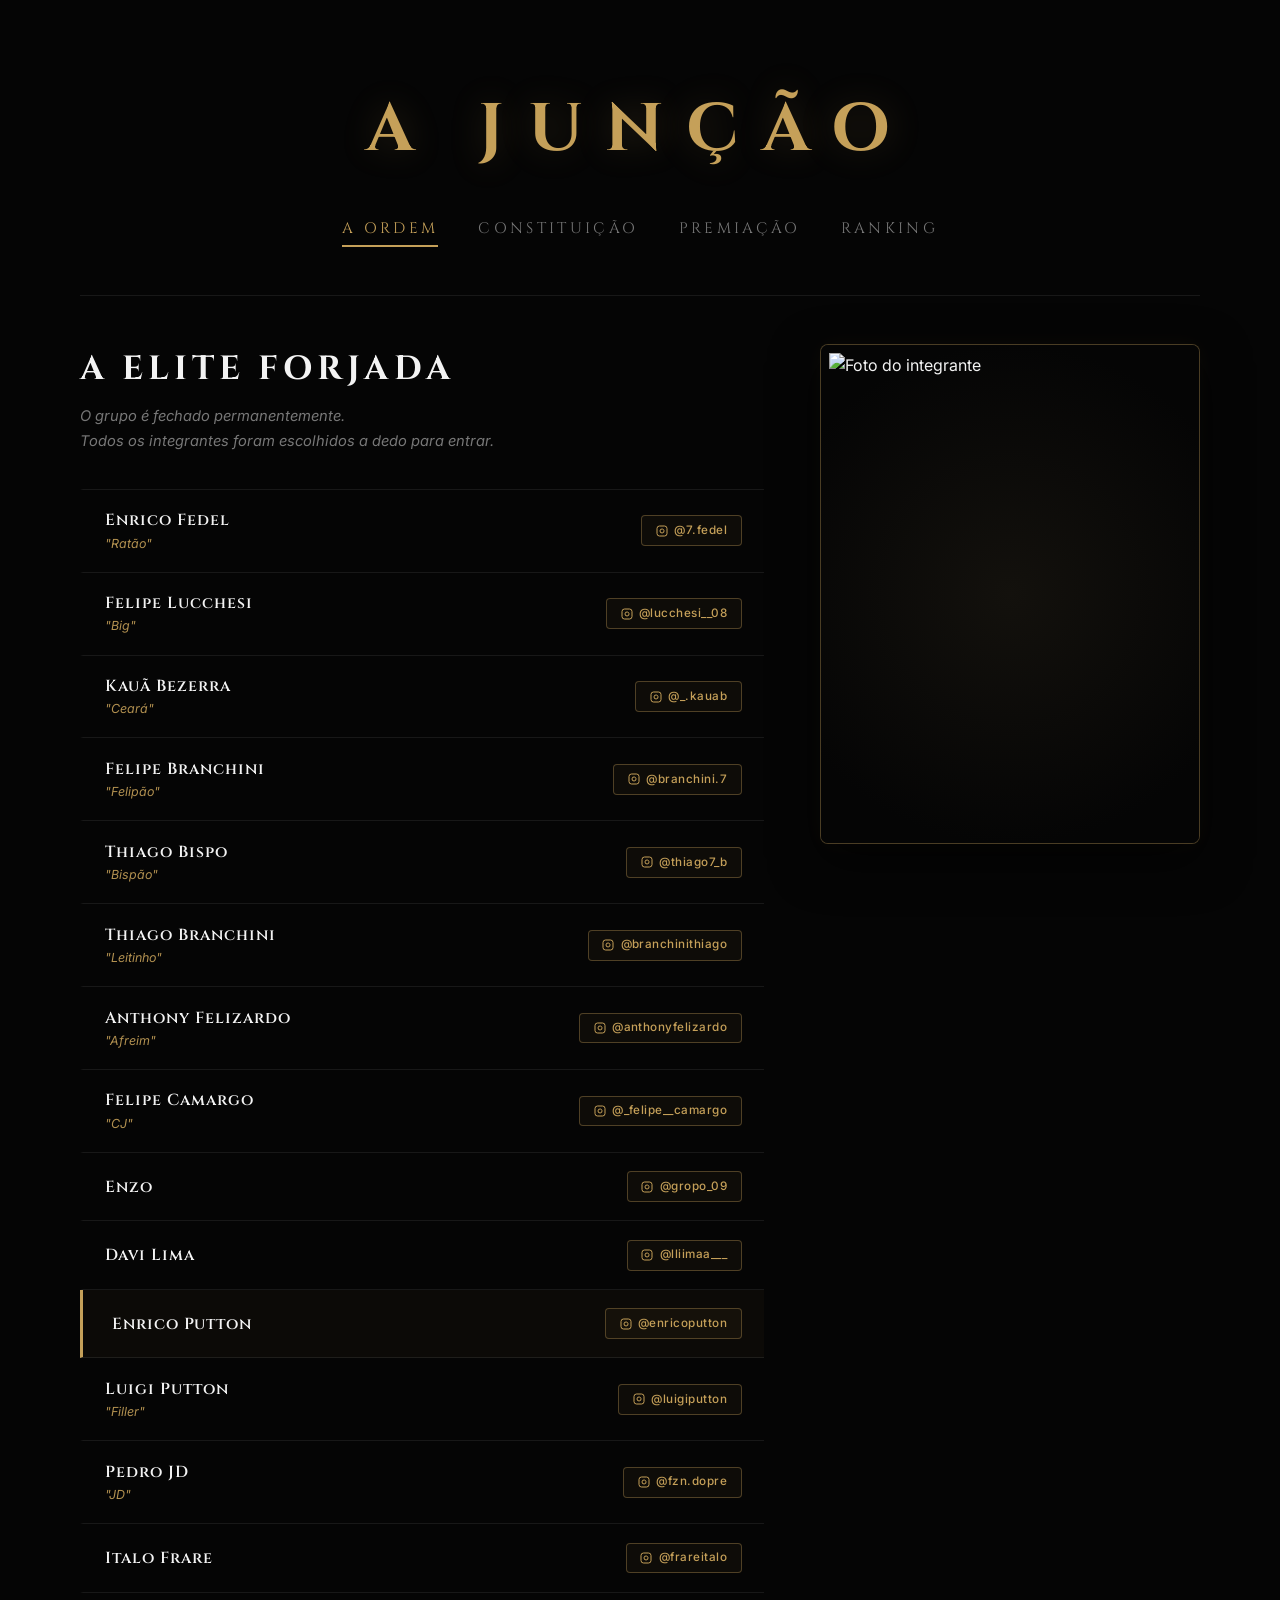
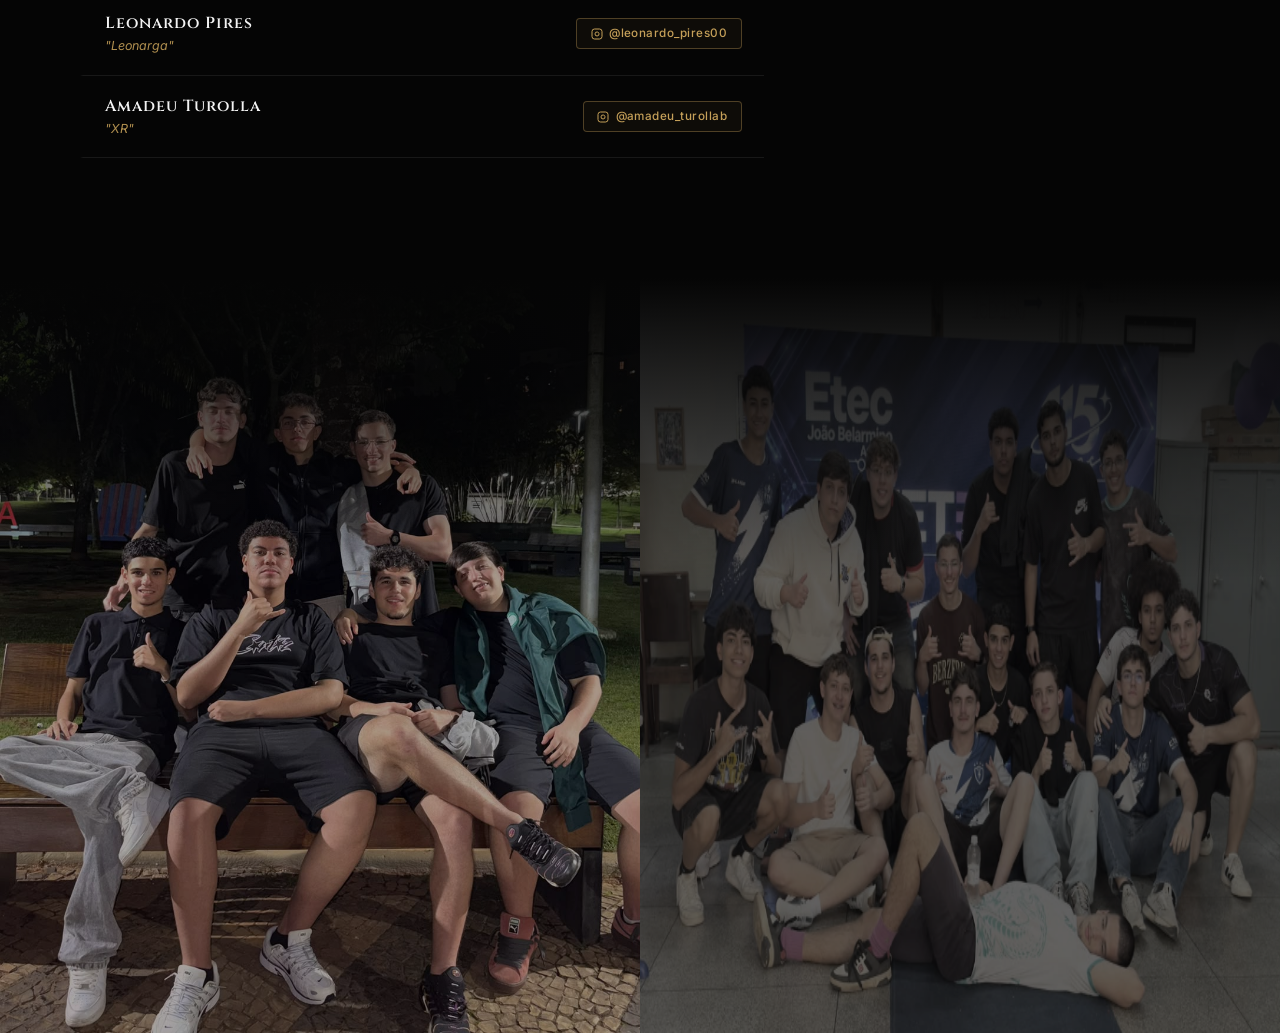
==== index.html @ 3468d4a8 "Add files via upload" ====
<!DOCTYPE html>
<html lang="pt-BR">

<head>
    <meta charset="UTF-8">
    <meta name="viewport" content="width=device-width, initial-scale=1.0">
    <title>A Junção</title>
    <meta name="description" content="Site oficial da Junção. Um grupo permanentemente fechado.">
    <link
        href="https://fonts.googleapis.com/css2?family=Cinzel:wght@400;600;700;900&family=Inter:wght@300;400;500;600;700&display=swap"
        rel="stylesheet">
    <link rel="stylesheet" href="style.css">
</head>

<body>
    <div class="container">
        <header>
            <h1 class="glow-text">A Junção</h1>
            <nav>
                <button class="nav-btn active" data-target="presentation">A Ordem</button>
                <button class="nav-btn" data-target="constitution">Constituição</button>
                <button class="nav-btn" data-target="premiacao">Premiação</button>
                <button class="nav-btn" data-target="ranking">Ranking</button>
            </nav>
        </header>

        <main>
            <!-- Presentation Tab -->
            <section id="presentation" class="tab-content active">
                <div class="presentation-layout">
                    <div class="members-list">
                        <h2>A Elite Forjada</h2>
                        <p class="manifesto">O grupo é fechado permanentemente.<br>Todos os integrantes foram escolhidos
                            a dedo para entrar.</p>

                        <div class="members-grid">
                            <div class="member-card" data-photo="pessoas/enrico.png">
                                <div class="member-info">
                                    <span class="member-name">Enrico Fedel</span>
                                    <span class="member-nickname">"Ratão"</span>
                                </div>
                                <a href="https://www.instagram.com/7.fedel/" target="_blank" class="instagram-btn">
                                    <svg width="12" height="12" viewBox="0 0 24 24" fill="none" stroke="currentColor"
                                        stroke-width="2">
                                        <rect x="2" y="2" width="20" height="20" rx="5" ry="5" />
                                        <path d="M16 11.37A4 4 0 1 1 12.63 8 4 4 0 0 1 16 11.37z" />
                                        <line x1="17.5" y1="6.5" x2="17.51" y2="6.5" />
                                    </svg>
                                    <span>@7.fedel</span>
                                </a>
                            </div>
                            <div class="member-card" data-photo="pessoas/big.png">
                                <div class="member-info">
                                    <span class="member-name">Felipe Lucchesi</span>
                                    <span class="member-nickname">"Big"</span>
                                </div>
                                <a href="https://www.instagram.com/lucchesi__08/" target="_blank" class="instagram-btn">
                                    <svg width="12" height="12" viewBox="0 0 24 24" fill="none" stroke="currentColor"
                                        stroke-width="2">
                                        <rect x="2" y="2" width="20" height="20" rx="5" ry="5" />
                                        <path d="M16 11.37A4 4 0 1 1 12.63 8 4 4 0 0 1 16 11.37z" />
                                        <line x1="17.5" y1="6.5" x2="17.51" y2="6.5" />
                                    </svg>
                                    <span>@lucchesi__08</span>
                                </a>
                            </div>
                            <div class="member-card" data-photo="pessoas/kaua.png">
                                <div class="member-info">
                                    <span class="member-name">Kauã Bezerra</span>
                                    <span class="member-nickname">"Ceará"</span>
                                </div>
                                <a href="https://www.instagram.com/_.kauab/" target="_blank" class="instagram-btn">
                                    <svg width="12" height="12" viewBox="0 0 24 24" fill="none" stroke="currentColor"
                                        stroke-width="2">
                                        <rect x="2" y="2" width="20" height="20" rx="5" ry="5" />
                                        <path d="M16 11.37A4 4 0 1 1 12.63 8 4 4 0 0 1 16 11.37z" />
                                        <line x1="17.5" y1="6.5" x2="17.51" y2="6.5" />
                                    </svg>
                                    <span>@_.kauab</span>
                                </a>
                            </div>
                            <div class="member-card" data-photo="pessoas/felipebranc.png">
                                <div class="member-info">
                                    <span class="member-name">Felipe Branchini</span>
                                    <span class="member-nickname">"Felipão"</span>
                                </div>
                                <a href="https://www.instagram.com/branchini.7/" target="_blank" class="instagram-btn">
                                    <svg width="12" height="12" viewBox="0 0 24 24" fill="none" stroke="currentColor"
                                        stroke-width="2">
                                        <rect x="2" y="2" width="20" height="20" rx="5" ry="5" />
                                        <path d="M16 11.37A4 4 0 1 1 12.63 8 4 4 0 0 1 16 11.37z" />
                                        <line x1="17.5" y1="6.5" x2="17.51" y2="6.5" />
                                    </svg>
                                    <span>@branchini.7</span>
                                </a>
                            </div>
                            <div class="member-card" data-photo="pessoas/bispo.png">
                                <div class="member-info">
                                    <span class="member-name">Thiago Bispo</span>
                                    <span class="member-nickname">"Bispão"</span>
                                </div>
                                <a href="https://www.instagram.com/thiago7_b/" target="_blank" class="instagram-btn">
                                    <svg width="12" height="12" viewBox="0 0 24 24" fill="none" stroke="currentColor"
                                        stroke-width="2">
                                        <rect x="2" y="2" width="20" height="20" rx="5" ry="5" />
                                        <path d="M16 11.37A4 4 0 1 1 12.63 8 4 4 0 0 1 16 11.37z" />
                                        <line x1="17.5" y1="6.5" x2="17.51" y2="6.5" />
                                    </svg>
                                    <span>@thiago7_b</span>
                                </a>
                            </div>
                            <div class="member-card" data-photo="pessoas/thiagobranc.png">
                                <div class="member-info">
                                    <span class="member-name">Thiago Branchini</span>
                                    <span class="member-nickname">"Leitinho"</span>
                                </div>
                                <a href="https://www.instagram.com/branchinithiago/" target="_blank"
                                    class="instagram-btn">
                                    <svg width="12" height="12" viewBox="0 0 24 24" fill="none" stroke="currentColor"
                                        stroke-width="2">
                                        <rect x="2" y="2" width="20" height="20" rx="5" ry="5" />
                                        <path d="M16 11.37A4 4 0 1 1 12.63 8 4 4 0 0 1 16 11.37z" />
                                        <line x1="17.5" y1="6.5" x2="17.51" y2="6.5" />
                                    </svg>
                                    <span>@branchinithiago</span>
                                </a>
                            </div>
                            <div class="member-card" data-photo="pessoas/anthony.png">
                                <div class="member-info">
                                    <span class="member-name">Anthony Felizardo</span>
                                    <span class="member-nickname">"Afreim"</span>
                                </div>
                                <a href="https://www.instagram.com/anthonyfelizardo/" target="_blank"
                                    class="instagram-btn">
                                    <svg width="12" height="12" viewBox="0 0 24 24" fill="none" stroke="currentColor"
                                        stroke-width="2">
                                        <rect x="2" y="2" width="20" height="20" rx="5" ry="5" />
                                        <path d="M16 11.37A4 4 0 1 1 12.63 8 4 4 0 0 1 16 11.37z" />
                                        <line x1="17.5" y1="6.5" x2="17.51" y2="6.5" />
                                    </svg>
                                    <span>@anthonyfelizardo</span>
                                </a>
                            </div>
                            <div class="member-card" data-photo="pessoas/camargo.png">
                                <div class="member-info">
                                    <span class="member-name">Felipe Camargo</span>
                                    <span class="member-nickname">"CJ"</span>
                                </div>
                                <a href="https://www.instagram.com/_felipe__camargo/" target="_blank"
                                    class="instagram-btn">
                                    <svg width="12" height="12" viewBox="0 0 24 24" fill="none" stroke="currentColor"
                                        stroke-width="2">
                                        <rect x="2" y="2" width="20" height="20" rx="5" ry="5" />
                                        <path d="M16 11.37A4 4 0 1 1 12.63 8 4 4 0 0 1 16 11.37z" />
                                        <line x1="17.5" y1="6.5" x2="17.51" y2="6.5" />
                                    </svg>
                                    <span>@_felipe__camargo</span>
                                </a>
                            </div>
                            <div class="member-card" data-photo="pessoas/enzo.png">
                                <div class="member-info">
                                    <span class="member-name">Enzo</span>
                                </div>
                                <a href="https://www.instagram.com/gropo_09/" target="_blank" class="instagram-btn">
                                    <svg width="12" height="12" viewBox="0 0 24 24" fill="none" stroke="currentColor"
                                        stroke-width="2">
                                        <rect x="2" y="2" width="20" height="20" rx="5" ry="5" />
                                        <path d="M16 11.37A4 4 0 1 1 12.63 8 4 4 0 0 1 16 11.37z" />
                                        <line x1="17.5" y1="6.5" x2="17.51" y2="6.5" />
                                    </svg>
                                    <span>@gropo_09</span>
                                </a>
                            </div>
                            <div class="member-card" data-photo="pessoas/davi.png">
                                <div class="member-info">
                                    <span class="member-name">Davi Lima</span>
                                </div>
                                <a href="https://www.instagram.com/lliimaa___/" target="_blank" class="instagram-btn">
                                    <svg width="12" height="12" viewBox="0 0 24 24" fill="none" stroke="currentColor"
                                        stroke-width="2">
                                        <rect x="2" y="2" width="20" height="20" rx="5" ry="5" />
                                        <path d="M16 11.37A4 4 0 1 1 12.63 8 4 4 0 0 1 16 11.37z" />
                                        <line x1="17.5" y1="6.5" x2="17.51" y2="6.5" />
                                    </svg>
                                    <span>@lliimaa___</span>
                                </a>
                            </div>
                            <div class="member-card">
                                <div class="member-info">
                                    <span class="member-name">Enrico Putton</span>
                                </div>
                                <a href="https://www.instagram.com/enricoputton/" target="_blank" class="instagram-btn">
                                    <svg width="12" height="12" viewBox="0 0 24 24" fill="none" stroke="currentColor"
                                        stroke-width="2">
                                        <rect x="2" y="2" width="20" height="20" rx="5" ry="5" />
                                        <path d="M16 11.37A4 4 0 1 1 12.63 8 4 4 0 0 1 16 11.37z" />
                                        <line x1="17.5" y1="6.5" x2="17.51" y2="6.5" />
                                    </svg>
                                    <span>@enricoputton</span>
                                </a>
                            </div>
                            <div class="member-card" data-photo="pessoas/luigi.png">
                                <div class="member-info">
                                    <span class="member-name">Luigi Putton</span>
                                    <span class="member-nickname">"Filler"</span>
                                </div>
                                <a href="https://www.instagram.com/luigiputton/" target="_blank" class="instagram-btn">
                                    <svg width="12" height="12" viewBox="0 0 24 24" fill="none" stroke="currentColor"
                                        stroke-width="2">
                                        <rect x="2" y="2" width="20" height="20" rx="5" ry="5" />
                                        <path d="M16 11.37A4 4 0 1 1 12.63 8 4 4 0 0 1 16 11.37z" />
                                        <line x1="17.5" y1="6.5" x2="17.51" y2="6.5" />
                                    </svg>
                                    <span>@luigiputton</span>
                                </a>
                            </div>
                            <div class="member-card" data-photo="pessoas/pedro.png">
                                <div class="member-info">
                                    <span class="member-name">Pedro JD</span>
                                    <span class="member-nickname">"JD"</span>
                                </div>
                                <a href="https://www.instagram.com/fzn.dopre/" target="_blank" class="instagram-btn">
                                    <svg width="12" height="12" viewBox="0 0 24 24" fill="none" stroke="currentColor"
                                        stroke-width="2">
                                        <rect x="2" y="2" width="20" height="20" rx="5" ry="5" />
                                        <path d="M16 11.37A4 4 0 1 1 12.63 8 4 4 0 0 1 16 11.37z" />
                                        <line x1="17.5" y1="6.5" x2="17.51" y2="6.5" />
                                    </svg>
                                    <span>@fzn.dopre</span>
                                </a>
                            </div>
                            <div class="member-card" data-photo="pessoas/italo.png">
                                <div class="member-info">
                                    <span class="member-name">Italo Frare</span>
                                </div>
                                <a href="https://www.instagram.com/frareitalo/" target="_blank" class="instagram-btn">
                                    <svg width="12" height="12" viewBox="0 0 24 24" fill="none" stroke="currentColor"
                                        stroke-width="2">
                                        <rect x="2" y="2" width="20" height="20" rx="5" ry="5" />
                                        <path d="M16 11.37A4 4 0 1 1 12.63 8 4 4 0 0 1 16 11.37z" />
                                        <line x1="17.5" y1="6.5" x2="17.51" y2="6.5" />
                                    </svg>
                                    <span>@frareitalo</span>
                                </a>
                            </div>
                            <div class="member-card" data-photo="pessoas/leo.png">
                                <div class="member-info">
                                    <span class="member-name">Leonardo Pires</span>
                                    <span class="member-nickname">"Leonarga"</span>
                                </div>
                                <a href="https://www.instagram.com/leonardo_pires00/" target="_blank"
                                    class="instagram-btn">
                                    <svg width="12" height="12" viewBox="0 0 24 24" fill="none" stroke="currentColor"
                                        stroke-width="2">
                                        <rect x="2" y="2" width="20" height="20" rx="5" ry="5" />
                                        <path d="M16 11.37A4 4 0 1 1 12.63 8 4 4 0 0 1 16 11.37z" />
                                        <line x1="17.5" y1="6.5" x2="17.51" y2="6.5" />
                                    </svg>
                                    <span>@leonardo_pires00</span>
                                </a>
                            </div>
                            <div class="member-card" data-photo="pessoas/amadeu.png">
                                <div class="member-info">
                                    <span class="member-name">Amadeu Turolla</span>
                                    <span class="member-nickname">"XR"</span>
                                </div>
                                <a href="https://www.instagram.com/amadeu_turollab/" target="_blank"
                                    class="instagram-btn">
                                    <svg width="12" height="12" viewBox="0 0 24 24" fill="none" stroke="currentColor"
                                        stroke-width="2">
                                        <rect x="2" y="2" width="20" height="20" rx="5" ry="5" />
                                        <path d="M16 11.37A4 4 0 1 1 12.63 8 4 4 0 0 1 16 11.37z" />
                                        <line x1="17.5" y1="6.5" x2="17.51" y2="6.5" />
                                    </svg>
                                    <span>@amadeu_turollab</span>
                                </a>
                            </div>
                        </div>
                    </div>

                    <div class="sticky-wrapper">
                        <div class="sticky-photo-panel" id="sticky-panel">
                            <div class="photo-container">
                                <img id="sticky-photo" src="" alt="Foto do integrante">
                            </div>
                            <div class="photo-label" id="sticky-label"></div>
                        </div>
                    </div>
                </div>
            </section>

            <!-- Constitution Tab -->
            <section id="constitution" class="tab-content">
                <div class="glass-panel">
                    <h2>Os Pilares Fundamentais</h2>
                    <ul class="laws-list">
                        <li>
                            <span class="law-number">I.</span>
                            <p>Não será aceito nenhum outro integrante na seita. O círculo está lacrado.</p>
                        </li>
                        <li>
                            <span class="law-number">II.</span>
                            <p>Não existe competição com outros grupos. A Junção paira acima de rivalidades mundanas.
                            </p>
                        </li>
                        <li>
                            <span class="law-number">III.</span>
                            <p><strong>O Voto de Silêncio:</strong> O que é discutido dentro da Junção, morre dentro da
                                Junção. A quebra de sigilo resultará em julgamento interno incontestável.</p>
                        </li>
                        <li>
                            <span class="law-number">IV.</span>
                            <p><strong>O Peso da Presença:</strong> A ausência injustificada em convocações oficiais é
                                desonra. Aquele que não comparece, renuncia ao seu direito de fala nas decisões
                                seguintes.</p>
                        </li>
                        <li>
                            <span class="law-number">V.</span>
                            <p><strong>O Princípio da Fraternidade:</strong> Um membro nunca abandona outro. A força de
                                um é suportada pelos outros onze. O ataque a um é o ataque a todos.</p>
                        </li>
                        <li>
                            <span class="law-number">VI.</span>
                            <p><strong>A Lei do Equilíbrio:</strong> Todos os doze possuem o mesmo peso nas decisões
                                triviais. Em impasses absolutos, uma votação direta decide; a maioria dita o destino.
                            </p>
                        </li>
                        <li>
                            <span class="law-number">VII.</span>
                            <p><strong>A Inexistência do Perdão Externo:</strong> A Junção não presta contas a
                                terceiros. A ofensa contra a Ordem é cobrada pela própria Ordem. Não buscamos validação
                                alheia.</p>
                        </li>
                        <li>
                            <span class="law-number">VIII.</span>
                            <p><strong>O Ritual da Sexta-Feira:</strong> Toda sexta-feira é dia sagrado de premiação. O
                                vencedor do Jogo da Junção recebe sua recompensa publicamente. A participação no jogo é
                                voluntária, mas a honra de vencer é eterna.</p>
                        </li>
                        <li>
                            <span class="law-number">IX.</span>
                            <p><strong>O Mérito Acima de Tudo:</strong> Glórias e recompensas dentro da Junção são
                                conquistadas por mérito próprio. Não existe atalho, não existe favor. O esforço
                                individual é a moeda mais valiosa da Ordem.</p>
                        </li>
                        <li>
                            <span class="law-number">X.</span>
                            <p><strong>O Limite de Stories:</strong> É permitido no máximo 1 story a cada hora por
                                pessoa, para evitar poluição e várzea. Se você apareceu em um story de outra pessoa, não
                                conta como seu, então não é obrigatório o intervalo.</p>
                        </li>
                    </ul>
                </div>
            </section>

            <!-- Premiação Tab -->
            <section id="premiacao" class="tab-content">
                <div class="glass-panel">
                    <h2>Premiação Semanal</h2>
                    <p class="manifesto">O jogo da Junção recompensa quem se dedica.<br>Apenas o mais forte leva o
                        prêmio.</p>

                    <div class="prize-highlight">
                        <div class="prize-badge">
                            <span class="prize-value">R$ 20</span>
                            <span class="prize-freq">toda sexta-feira</span>
                        </div>
                    </div>

                    <h3 class="rules-title">Regulamento Oficial</h3>
                    <ul class="laws-list">
                        <li>
                            <span class="law-number">§1</span>
                            <p><strong>Valor do Prêmio:</strong> A premiação semanal tem valor fixo de <strong>R$
                                    20,00</strong>, pago ao vencedor toda sexta-feira.</p>
                        </li>
                        <li>
                            <span class="law-number">§2</span>
                            <p><strong>Período de Apuração:</strong> A contagem de pontos inicia no
                                <strong>sábado</strong> e encerra na <strong>manhã da sexta-feira</strong>. Pontos fora
                                desse intervalo não serão contabilizados.
                            </p>
                        </li>
                        <li>
                            <span class="law-number">§3</span>
                            <p><strong>Vencedor Único:</strong> Somente <strong>uma pessoa</strong> pode ser declarada
                                vencedora por semana. Aquele que acumular a maior pontuação no período leva o prêmio
                                integral.</p>
                        </li>
                        <li>
                            <span class="law-number">§4</span>
                            <p><strong>Cadastro Obrigatório:</strong> Para ser elegível, o participante <strong>deve ter
                                    informado o Instagram correto</strong> no cadastro do jogo. Cadastro com dados
                                falsos ou incompletos resulta na invalidação dos pontos.</p>
                        </li>
                        <li>
                            <span class="law-number">§5</span>
                            <p><strong>Critério de Desempate:</strong> Em caso de empate absoluto na pontuação, vence o
                                jogador que atingiu a pontuação máxima primeiro (por ordem cronológica de registro).</p>
                        </li>
                        <li>
                            <span class="law-number">§6</span>
                            <p><strong>Proibição de Contas Múltiplas:</strong> Cada integrante pode possuir apenas
                                <strong>uma conta</strong> no jogo. O uso de contas alternativas para acumular pontos
                                resultará em banimento permanente da premiação.
                            </p>
                        </li>
                        <li>
                            <span class="law-number">§7</span>
                            <p><strong>Anti-Trapaça:</strong> Qualquer forma de manipulação, exploit ou uso de
                                ferramentas externas para inflar pontuação será punida com <strong>desclassificação
                                    imediata</strong> e suspensão de 4 semanas consecutivas.</p>
                        </li>
                        <li>
                            <span class="law-number">§8</span>
                            <p><strong>Prazo de Resgate:</strong> O vencedor tem até o <strong>dia seguinte</strong>
                                para mandar os dados de recebimento do prêmio. Caso o vencedor não envie os dados de
                                recebimento do prêmio no prazo, o prêmio acumula para a semana seguinte.</p>
                        </li>
                        <li>
                            <span class="law-number">§9</span>
                            <p><strong>Transparência Total:</strong> O ranking de pontuação é público para todos os
                                integrantes da Junção, e pode ser verificada aqui: LINK.</p>
                        </li>
                        <li>
                            <span class="law-number">§10</span>
                            <p><strong>Alterações no Regulamento:</strong> Mudanças nas regras da premiação só podem ser
                                aprovadas por votação da maioria dos integrantes da Junção, com aviso prévio de pelo
                                menos 48 horas.</p>
                        </li>
                    </ul>
                </div>
            </section>
            <!-- Ranking Tab -->
            <section id="ranking" class="tab-content">
                <div class="constitution-layout">
                    <h2>Ranking da Semana</h2>
                    <p class="manifesto">Os melhores jogadores de Ping Pong. O ranking reseta toda sexta-feira Ã s
                        00:00.</p>
                    <div class="rules-container" id="ranking-container">
                        <p style="text-align:center; color: var(--text-muted);">Carregando ranking...</p>
                    </div>
                    <div style="text-align: center; margin-top: 20px;">
                        <a href="http://juncaogame.ct.ws/jogo" target="_blank" class="btn-join"
                            style="text-decoration:none; display:inline-block;">Jogar Agora</a>
                    </div>
                </div>
            </section>
        </main>
    </div>

    <div class="bottom-images">
        <div class="gradient-overlay-top"></div>
        <div class="foto-wrapper foto1-wrapper">
            <img src="foto1.jpeg" alt="Foto da Junção 1">
        </div>
        <div class="foto-wrapper foto2-wrapper">
            <img src="foto2.png" alt="Foto da Junção 2">
        </div>
    </div>

    <div id="member-modal" class="modal-overlay">
        <div class="modal-content glass-panel">
            <span class="close-modal">&times;</span>
            <img id="modal-img" src="" alt="Foto do Membro">
            <div id="modal-info" class="member-info" style="align-items: center; text-align: center;"></div>
            <a id="modal-instagram" href="#" target="_blank" class="instagram-btn" style="margin-top: 1rem;"></a>
        </div>
    </div>

    <script src="script.js"></script>
</body>

</html>
---- style.css ----
﻿/* == TOKENS ============================================ */
:root {
    --bg: #050505;
    --card-bg: #0a0a0a;
    --gold: #c5a059;
    --gold-light: #e6c88b;
    --border: rgba(255, 255, 255, 0.08);
    --border-gold: rgba(197, 160, 89, 0.35);
    --text: #f3f3f3;
    --muted: #777777;
    --font-head: 'Cinzel', serif;
    --font-body: 'Inter', sans-serif;
}

/* == RESET ============================================= */
*, *::before, *::after {
    margin: 0;
    padding: 0;
    box-sizing: border-box;
}

/* == BASE ============================================== */
body {
    background-color: var(--bg);
    color: var(--text);
    font-family: var(--font-body);
    min-height: 100vh;
    overflow-x: hidden;
    line-height: 1.5;
    -webkit-font-smoothing: antialiased;
}

.container {
    max-width: 1200px;
    margin: 0 auto;
    padding: clamp(1rem, 4vw, 2.5rem);
    position: relative;
    z-index: 1;
}

/* == HEADER ============================================ */
header {
    text-align: center;
    padding: 2.5rem 0 3rem;
    border-bottom: 1px solid var(--border);
    margin-bottom: 3rem;
    animation: fadeDown .7s ease both;
}

.glow-text {
    font-family: var(--font-head);
    font-size: clamp(2.2rem, 7vw, 4.2rem);
    font-weight: 700;
    color: var(--gold);
    letter-spacing: .35em;
    text-transform: uppercase;
    text-shadow: 0 0 35px rgba(197, 160, 89, 0.22);
    margin-bottom: 1.8rem;
}

nav {
    display: flex;
    justify-content: center;
    gap: 2.5rem;
    flex-wrap: wrap;
}

.nav-btn {
    background: none;
    border: none;
    font-family: var(--font-head);
    font-size: clamp(.75rem, 2.2vw, .95rem);
    text-transform: uppercase;
    letter-spacing: .22em;
    color: var(--muted);
    cursor: pointer;
    padding: .5rem 0;
    position: relative;
    transition: color .3s ease;
}

.nav-btn::after {
    content: '';
    position: absolute;
    bottom: 0;
    left: 50%;
    width: 0;
    height: 1.5px;
    background: var(--gold);
    transition: width .3s ease, left .3s ease;
}

.nav-btn:hover,
.nav-btn.active {
    color: var(--gold);
}

.nav-btn:hover::after,
.nav-btn.active::after {
    width: 100%;
    left: 0;
}

/* == TABS ============================================== */
.tab-content {
    display: none;
    animation: fadeUp .4s ease both;
}

.tab-content.active {
    display: block;
}

/* == HEADINGS & MANIFESTO ============================== */
h2 {
    font-family: var(--font-head);
    font-size: clamp(1.3rem, 3.5vw, 2.1rem);
    letter-spacing: .15em;
    text-transform: uppercase;
    color: var(--text);
    margin-bottom: .6rem;
}

.manifesto {
    font-size: .92rem;
    color: var(--muted);
    font-style: italic;
    line-height: 1.7;
    margin-bottom: 2.2rem;
}

/* == PRESENTATION LAYOUT =============================== */
.presentation-layout {
    display: grid;
    grid-template-columns: 1fr 380px;
    gap: 3.5rem;
    align-items: stretch;
    position: relative;
}

.members-list {
    min-width: 0;
}

.members-grid {
    display: flex;
    flex-direction: column;
}

/* == MEMBER CARDS ====================================== */
.member-card {
    display: flex;
    align-items: center;
    justify-content: space-between;
    gap: 1.2rem;
    padding: 1.15rem 1.4rem;
    border-bottom: 1px solid var(--border);
    border-left: 3px solid transparent;
    cursor: pointer;
    transition: border-left-color .25s ease, padding-left .25s ease, background .25s ease;
}

.member-card:first-child {
    border-top: 1px solid var(--border);
}

.member-card:hover,
.member-card.is-active {
    border-left-color: var(--gold);
    padding-left: 1.8rem;
    background: rgba(197, 160, 89, 0.04);
}

.member-info {
    display: flex;
    flex-direction: column;
    gap: .15rem;
}

.member-name {
    font-family: var(--font-head);
    font-size: clamp(.85rem, 2vw, 1rem);
    letter-spacing: .06em;
    color: var(--text);
    font-weight: 600;
}

.member-nickname {
    font-size: .78rem;
    color: var(--gold);
    font-style: italic;
    opacity: 0.9;
}

.instagram-btn {
    display: inline-flex;
    align-items: center;
    gap: .4rem;
    padding: .35rem .85rem;
    border: 1px solid var(--border-gold);
    background: rgba(197, 160, 89, 0.05);
    color: var(--gold);
    text-decoration: none;
    font-size: .73rem;
    font-weight: 500;
    letter-spacing: .04em;
    border-radius: 4px;
    white-space: nowrap;
    flex-shrink: 0;
    transition: background .25s ease, color .25s ease, border-color .25s ease;
}

.instagram-btn svg {
    flex-shrink: 0;
    stroke: var(--gold);
    transition: stroke .25s ease;
}

.instagram-btn:hover {
    background: var(--gold);
    color: #000;
    border-color: var(--gold);
}

.instagram-btn:hover svg {
    stroke: #000;
}

/* == STICKY PHOTO PANEL ================================ */
.sticky-wrapper {
    position: relative;
    height: 100%;
}

.sticky-photo-panel {
    position: sticky;
    top: 100px;
    width: 100%;
    height: 500px;
    max-height: calc(85vh - 100px);
    background: #080808;
    border: 1px solid var(--border-gold);
    border-radius: 8px;
    overflow: hidden;
    display: flex;
    flex-direction: column;
    justify-content: space-between;
    box-shadow: 0 16px 48px rgba(0, 0, 0, 0.7), 0 0 25px rgba(197, 160, 89, 0.05);
    transition: border-color .3s ease, box-shadow .3s ease;
}

.photo-container {
    position: relative;
    width: 100%;
    height: 100%;
    display: flex;
    align-items: center;
    justify-content: center;
    overflow: hidden;
    background: radial-gradient(circle at center, rgba(197, 160, 89, 0.06) 0%, #050505 80%);
}

.sticky-photo-panel img {
    width: 100%;
    height: 100%;
    object-fit: contain;
    padding: 8px;
    opacity: 0;
    display: block;
    transform: scale(0.96);
    transition: opacity .35s ease, transform .35s ease;
}

.sticky-photo-panel.has-photo img {
    opacity: 1;
    transform: scale(1);
}

.photo-label {
    position: absolute;
    bottom: 0;
    left: 0;
    right: 0;
    padding: 2.5rem 1rem 1rem;
    background: linear-gradient(to top, rgba(0, 0, 0, 0.95) 0%, rgba(0, 0, 0, 0.6) 60%, transparent 100%);
    font-family: var(--font-head);
    font-size: .82rem;
    letter-spacing: .15em;
    text-transform: uppercase;
    color: var(--gold);
    text-align: center;
    opacity: 0;
    transition: opacity .3s ease;
    pointer-events: none;
    z-index: 2;
}

.sticky-photo-panel.has-photo .photo-label {
    opacity: 1;
}

/* == CONSTITUTION ====================================== */
.glass-panel {
    padding-top: .5rem;
}

.laws-list {
    list-style: none;
}

.laws-list li {
    display: flex;
    gap: 1.5rem;
    align-items: flex-start;
    padding: 1.4rem 0;
    border-bottom: 1px solid var(--border);
    transition: padding-left .25s ease;
}

.laws-list li:first-child {
    border-top: 1px solid var(--border);
}

.laws-list li:hover {
    padding-left: .6rem;
}

.law-number {
    font-family: var(--font-head);
    font-size: 1rem;
    color: var(--gold);
    min-width: 2.4rem;
    padding-top: .15rem;
    flex-shrink: 0;
}

.laws-list p {
    font-size: .92rem;
    line-height: 1.8;
    color: #bbb;
}

.laws-list p strong {
    color: var(--text);
    font-weight: 600;
}

/* == PREMIAÇÃO ========================================= */
.prize-highlight {
    display: flex;
    justify-content: center;
    margin-bottom: 2.5rem;
}

.prize-badge {
    display: flex;
    flex-direction: column;
    align-items: center;
    gap: .35rem;
    padding: 1.8rem 3.5rem;
    border: 1px solid var(--border-gold);
    border-radius: 10px;
    background: radial-gradient(circle at center, rgba(197, 160, 89, 0.08) 0%, transparent 70%);
    position: relative;
    overflow: hidden;
}

.prize-badge::before {
    content: '';
    position: absolute;
    inset: 0;
    border-radius: 10px;
    padding: 1px;
    background: linear-gradient(135deg, var(--gold), transparent 50%, var(--gold));
    -webkit-mask: linear-gradient(#fff 0 0) content-box, linear-gradient(#fff 0 0);
    -webkit-mask-composite: xor;
    mask-composite: exclude;
    opacity: 0.3;
    pointer-events: none;
}

.prize-value {
    font-family: var(--font-head);
    font-size: clamp(2rem, 6vw, 3.2rem);
    font-weight: 900;
    color: var(--gold);
    letter-spacing: .08em;
    text-shadow: 0 0 30px rgba(197, 160, 89, 0.3);
}

.prize-freq {
    font-family: var(--font-body);
    font-size: .82rem;
    color: var(--muted);
    text-transform: uppercase;
    letter-spacing: .2em;
    font-weight: 500;
}

.rules-title {
    font-family: var(--font-head);
    font-size: clamp(1rem, 3vw, 1.4rem);
    letter-spacing: .12em;
    text-transform: uppercase;
    color: var(--gold-light);
    margin-bottom: 1.2rem;
    padding-bottom: .8rem;
    border-bottom: 1px solid var(--border);
}

/* == BOTTOM PHOTOS ===================================== */
.bottom-images {
    display: flex;
    width: 100vw;
    position: relative;
    left: 50%;
    transform: translateX(-50%);
    margin-top: 5rem;
}

.bottom-images::before {
    content: '';
    position: absolute;
    top: 0;
    left: 0;
    right: 0;
    height: 40%;
    background: linear-gradient(to bottom, var(--bg) 0%, transparent 100%);
    z-index: 2;
    pointer-events: none;
}

.foto-wrapper {
    width: 50%;
    position: relative;
    overflow: hidden;
    display: flex;
}

.foto-wrapper img {
    width: 100%;
    height: auto;
    display: block;
    opacity: 0.65;
}

/* == MODAL ============================================= */
.modal-overlay {
    position: fixed;
    inset: 0;
    background: rgba(0, 0, 0, 0.93);
    backdrop-filter: blur(14px);
    -webkit-backdrop-filter: blur(14px);
    z-index: 1000;
    display: flex;
    justify-content: center;
    align-items: center;
    opacity: 0;
    pointer-events: none;
    transition: opacity .3s ease;
}

.modal-overlay.active {
    opacity: 1;
    pointer-events: all;
}

.modal-content {
    position: relative;
    width: 90%;
    max-width: 360px;
    background: #0d0d0d;
    border: 1px solid var(--border-gold);
    border-radius: 8px;
    padding: 2.5rem 2rem 2rem;
    display: flex;
    flex-direction: column;
    align-items: center;
    transform: translateY(16px);
    transition: transform .3s ease;
}

.modal-overlay.active .modal-content {
    transform: translateY(0);
}

.close-modal {
    position: absolute;
    top: .7rem;
    right: 1.1rem;
    font-size: 2rem;
    color: var(--muted);
    cursor: pointer;
    line-height: 1;
    transition: color .2s ease;
}

.close-modal:hover {
    color: var(--gold);
}

#modal-img {
    width: 160px;
    height: 160px;
    object-fit: contain;
    background: #050505;
    border: 1px solid var(--border-gold);
    border-radius: 6px;
    margin-bottom: 1.2rem;
    padding: 6px;
}

#modal-info {
    text-align: center;
    margin-bottom: 1rem;
}

#modal-info .member-name {
    font-size: .95rem;
}

#modal-info .member-nickname {
    font-size: .8rem;
}

/* == ANIMATIONS ======================================== */
@keyframes fadeDown {
    from {
        opacity: 0;
        transform: translateY(-18px);
    }
    to {
        opacity: 1;
        transform: translateY(0);
    }
}

@keyframes fadeUp {
    from {
        opacity: 0;
        transform: translateY(12px);
    }
    to {
        opacity: 1;
        transform: translateY(0);
    }
}

/* == RESPONSIVE BREAKPOINTS ============================ */

/* TABLET (768px to 1023px) */
@media (max-width: 1023px) {
    .presentation-layout {
        grid-template-columns: 1fr 310px;
        gap: 2rem;
    }

    .sticky-photo-panel {
        height: 420px;
    }
}

/* MOBILE (< 768px) */
@media (max-width: 767px) {
    header {
        padding: 1.8rem 0 2rem;
        margin-bottom: 2rem;
    }

    .presentation-layout {
        display: grid;
        grid-template-columns: 1fr 145px;
        gap: .8rem;
        align-items: stretch;
    }

    .sticky-wrapper {
        position: relative;
        height: 100%;
    }

    .sticky-photo-panel {
        position: sticky;
        top: 15px;
        width: 100%;
        height: 250px;
        max-height: 52vh;
        border-radius: 6px;
    }

    .photo-label {
        font-size: .65rem;
        padding: 1.5rem .3rem .4rem;
        letter-spacing: .1em;
    }

    .member-card {
        padding: .85rem .6rem;
        flex-direction: column;
        align-items: flex-start;
        gap: .35rem;
    }

    .member-card:hover,
    .member-card.is-active {
        padding-left: .9rem;
    }

    .member-name {
        font-size: clamp(.78rem, 3.2vw, .9rem);
    }

    .member-nickname {
        font-size: .72rem;
    }

    .instagram-btn {
        font-size: .65rem;
        padding: .22rem .5rem;
        margin-top: .15rem;
        max-width: 100%;
        text-overflow: ellipsis;
        overflow: hidden;
        white-space: nowrap;
    }

    .bottom-images {
        flex-direction: column;
        margin-top: 2.5rem;
    }

    .foto-wrapper {
        width: 100%;
    }
}

/* SMALL MOBILE (< 420px) */
@media (max-width: 420px) {
    .presentation-layout {
        grid-template-columns: 1fr 125px;
        gap: .5rem;
    }

    .sticky-photo-panel {
        height: 220px;
    }

    .member-card {
        padding: .75rem .45rem;
    }

    .instagram-btn {
        font-size: .62rem;
        padding: .2rem .45rem;
    }
}


/* --- Estilos do Ranking do Ping Pong --- */
.ranking-list {
    display: flex;
    flex-direction: column;
    gap: 10px;
    margin-top: 15px;
}

.ranking-item {
    display: flex;
    align-items: center;
    background: rgba(255, 255, 255, 0.05);
    border: 1px solid rgba(255, 255, 255, 0.1);
    border-radius: 8px;
    padding: 12px 15px;
    transition: transform 0.2s, background 0.2s;
}

.ranking-item:hover {
    background: rgba(255, 255, 255, 0.08);
    transform: translateY(-2px);
}

.ranking-pos {
    font-size: 1.5rem;
    font-weight: bold;
    width: 40px;
    text-align: center;
    margin-right: 15px;
    color: var(--accent);
}

.ranking-info {
    flex: 1;
    display: flex;
    flex-direction: column;
}

.ranking-info strong {
    font-size: 1.1rem;
    color: var(--text-light);
}

.ranking-info small {
    color: var(--text-muted);
}

.ranking-score {
    text-align: right;
    display: flex;
    flex-direction: column;
}

.ranking-score strong {
    font-size: 1.2rem;
    color: var(--accent);
}

.ranking-score small {
    color: var(--text-muted);
}
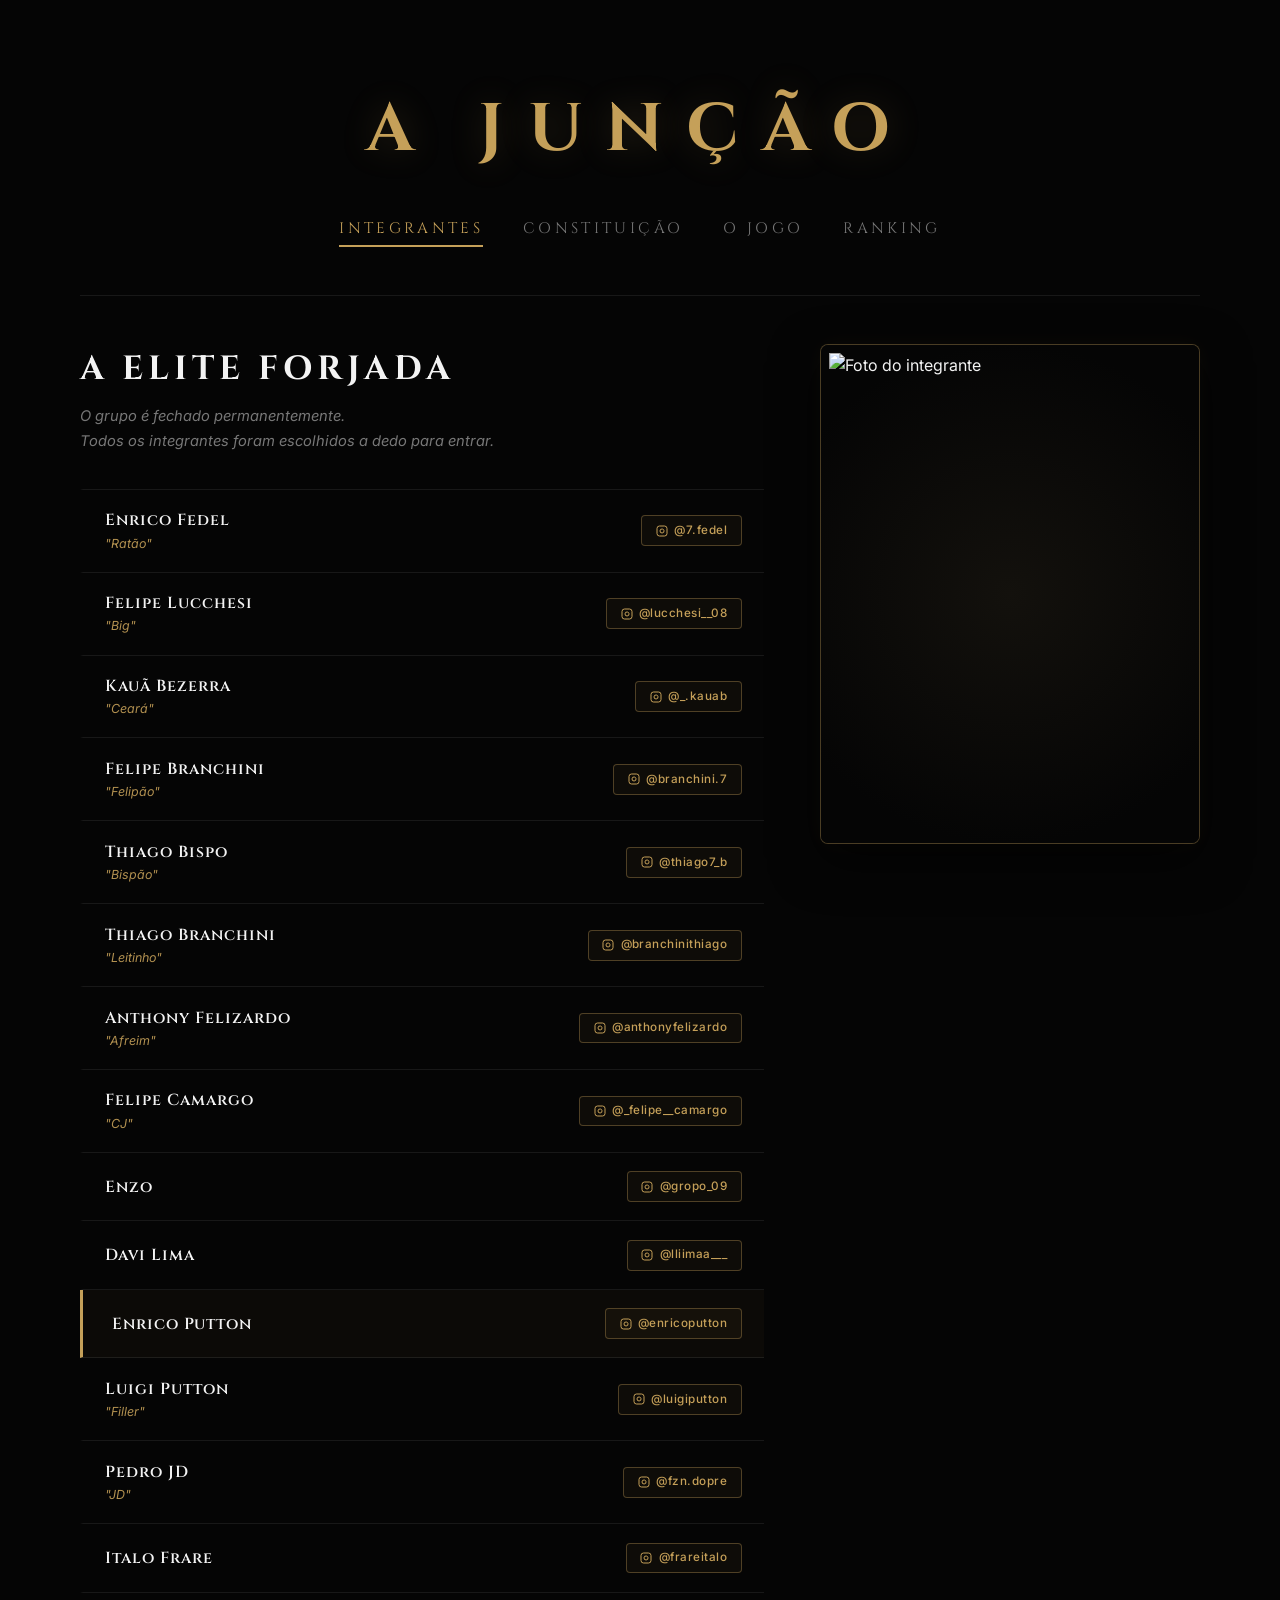
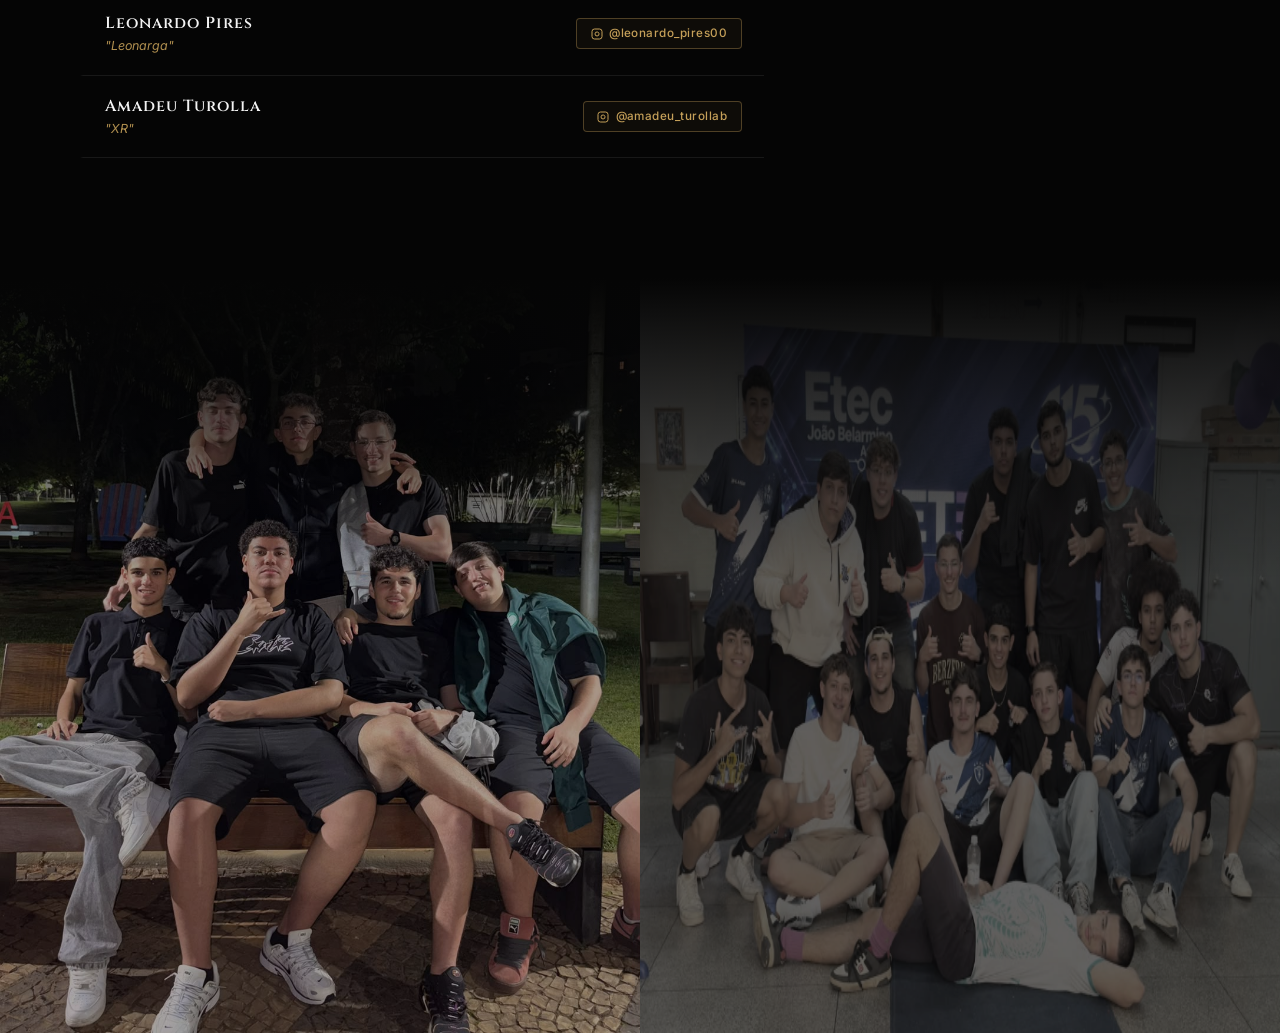
==== commit 0f6d62b4: "Add files via upload" ====
--- a/index.html
+++ b/index.html
@@ -17,9 +17,9 @@
         <header>
             <h1 class="glow-text">A Junção</h1>
             <nav>
-                <button class="nav-btn active" data-target="presentation">A Ordem</button>
+                <button class="nav-btn active" data-target="presentation">Integrantes</button>
                 <button class="nav-btn" data-target="constitution">Constituição</button>
-                <button class="nav-btn" data-target="premiacao">Premiação</button>
+                <button class="nav-btn" data-target="premiacao">O Jogo</button>
                 <button class="nav-btn" data-target="ranking">Ranking</button>
             </nav>
         </header>
@@ -317,11 +317,12 @@
                         <li>
                             <span class="law-number">V.</span>
                             <p><strong>O Princípio da Fraternidade:</strong> Um membro nunca abandona outro. A força de
-                                um é suportada pelos outros onze. O ataque a um é o ataque a todos.</p>
+                                um é suportada por todos os outros. O ataque a um é o ataque a todos.</p>
                         </li>
                         <li>
                             <span class="law-number">VI.</span>
-                            <p><strong>A Lei do Equilíbrio:</strong> Todos os doze possuem o mesmo peso nas decisões
+                            <p><strong>A Lei do Equilíbrio:</strong> Todos os integrantes possuem o mesmo peso nas
+                                decisões
                                 triviais. Em impasses absolutos, uma votação direta decide; a maioria dita o destino.
                             </p>
                         </li>
@@ -353,19 +354,22 @@
                 </div>
             </section>
 
-            <!-- Premiação Tab -->
+            <!-- O Jogo Tab -->
             <section id="premiacao" class="tab-content">
                 <div class="glass-panel">
-                    <h2>Premiação Semanal</h2>
-                    <p class="manifesto">O jogo da Junção recompensa quem se dedica.<br>Apenas o mais forte leva o
-                        prêmio.</p>
+                    <h2>O Jogo da Junção</h2>
 
                     <div class="prize-highlight">
                         <div class="prize-badge">
                             <span class="prize-value">R$ 20</span>
-                            <span class="prize-freq">toda sexta-feira</span>
+                            <span class="prize-freq">por pessoa (toda sexta-feira)</span>
                         </div>
                     </div>
+
+                    <h3 class="rules-title">Como Funciona</h3>
+                    <p class="manifesto" style="margin-bottom: 2.5rem;">O jogo da Junção recompensa quem se
+                        dedica.<br>Apenas o mais forte leva o
+                        prêmio. Jogue durante a semana e acumule pontos para vencer a premiação de sexta-feira.</p>
 
                     <h3 class="rules-title">Regulamento Oficial</h3>
                     <ul class="laws-list">
@@ -438,7 +442,7 @@
                     <p class="manifesto">Os melhores jogadores de Ping Pong. O ranking reseta toda sexta-feira Ã s
                         00:00.</p>
                     <div class="rules-container" id="ranking-container">
-                        <p style="text-align:center; color: var(--text-muted);">Carregando ranking...</p>
+                        <p style="text-align:center; color: var(--muted);">Carregando ranking...</p>
                     </div>
                     <div style="text-align: center; margin-top: 20px;">
                         <a href="http://juncaogame.ct.ws/jogo" target="_blank" class="btn-join"
@@ -468,6 +472,8 @@
         </div>
     </div>
 
+    <script src="https://www.gstatic.com/firebasejs/10.4.0/firebase-app-compat.js"></script>
+    <script src="https://www.gstatic.com/firebasejs/10.4.0/firebase-firestore-compat.js"></script>
     <script src="script.js"></script>
 </body>
 
--- a/style.css
+++ b/style.css
@@ -1,4 +1,4 @@
-﻿/* == TOKENS ============================================ */
+/* == TOKENS ============================================ */
 :root {
     --bg: #050505;
     --card-bg: #0a0a0a;
@@ -685,7 +685,7 @@
     width: 40px;
     text-align: center;
     margin-right: 15px;
-    color: var(--accent);
+    color: var(--gold);
 }
 
 .ranking-info {
@@ -696,11 +696,11 @@
 
 .ranking-info strong {
     font-size: 1.1rem;
-    color: var(--text-light);
+    color: var(--text);
 }
 
 .ranking-info small {
-    color: var(--text-muted);
+    color: var(--muted);
 }
 
 .ranking-score {
@@ -711,9 +711,9 @@
 
 .ranking-score strong {
     font-size: 1.2rem;
-    color: var(--accent);
+    color: var(--gold);
 }
 
 .ranking-score small {
-    color: var(--text-muted);
+    color: var(--muted);
 }
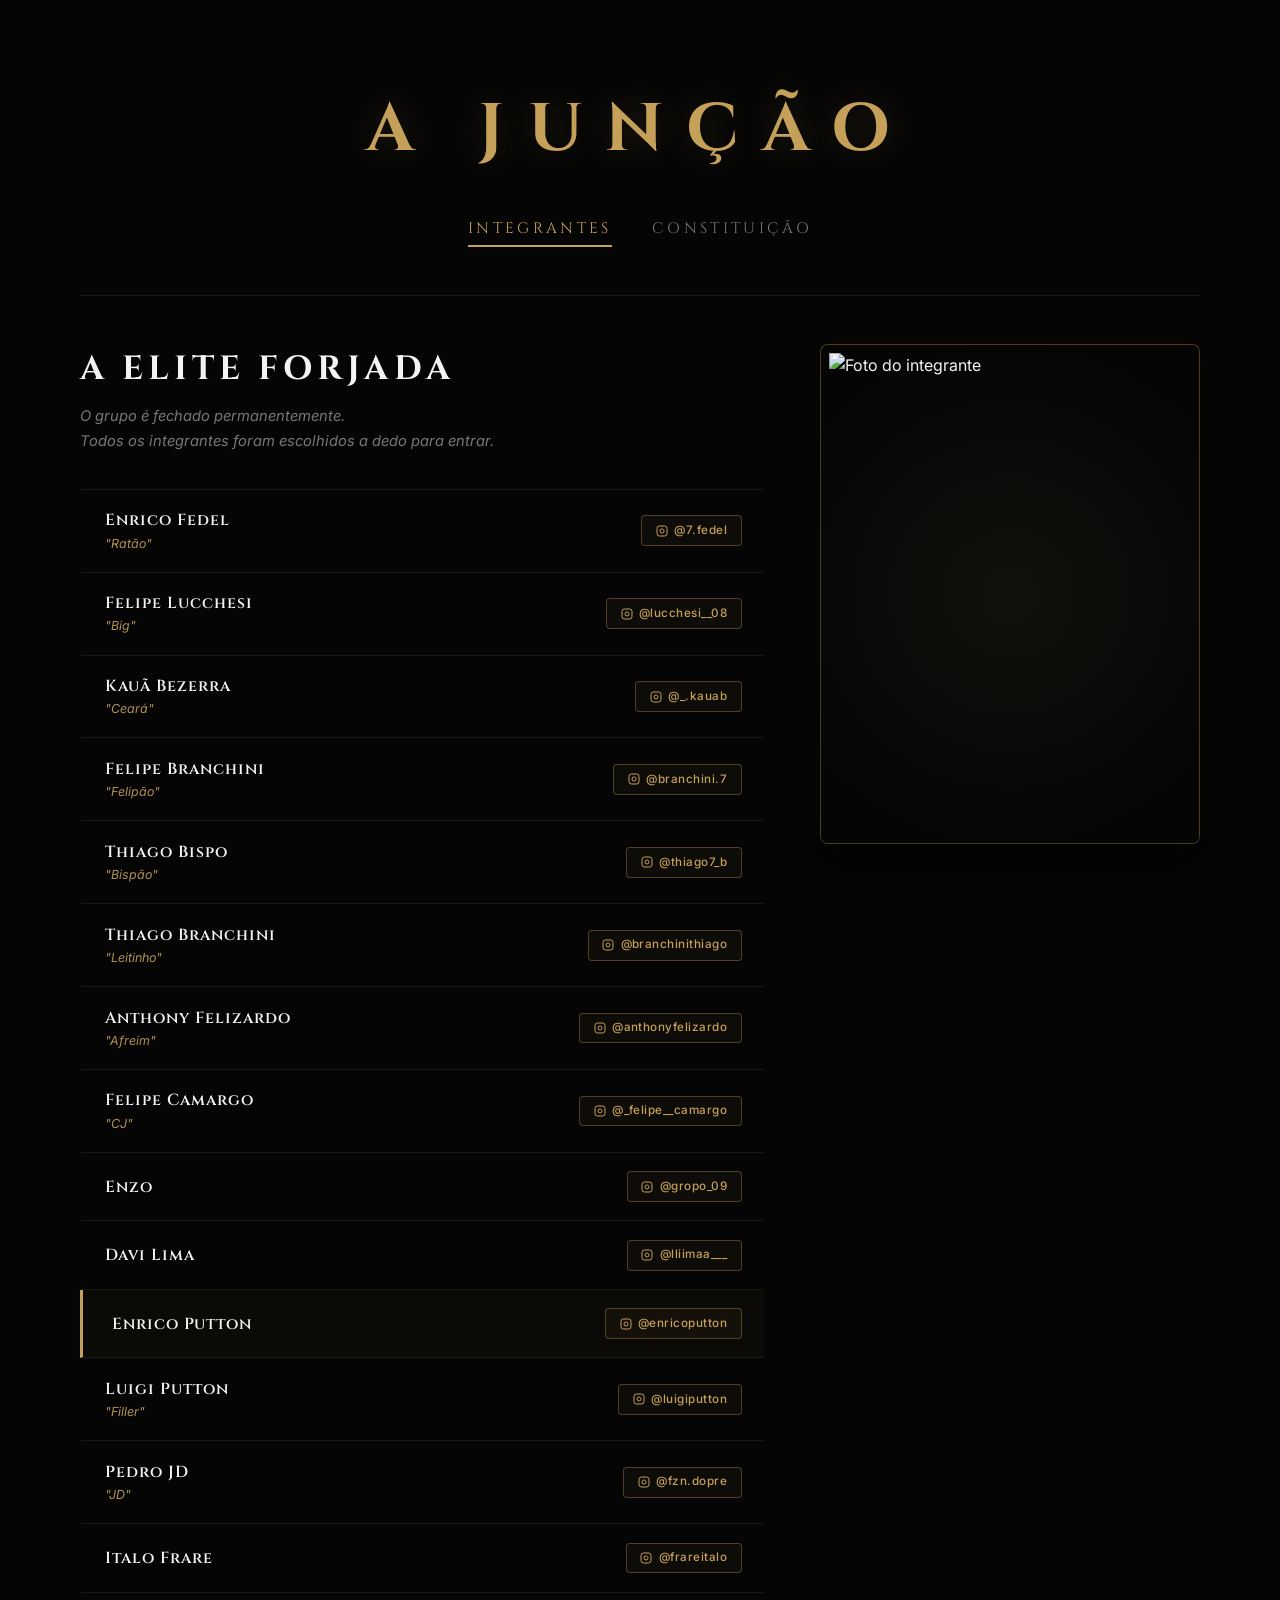
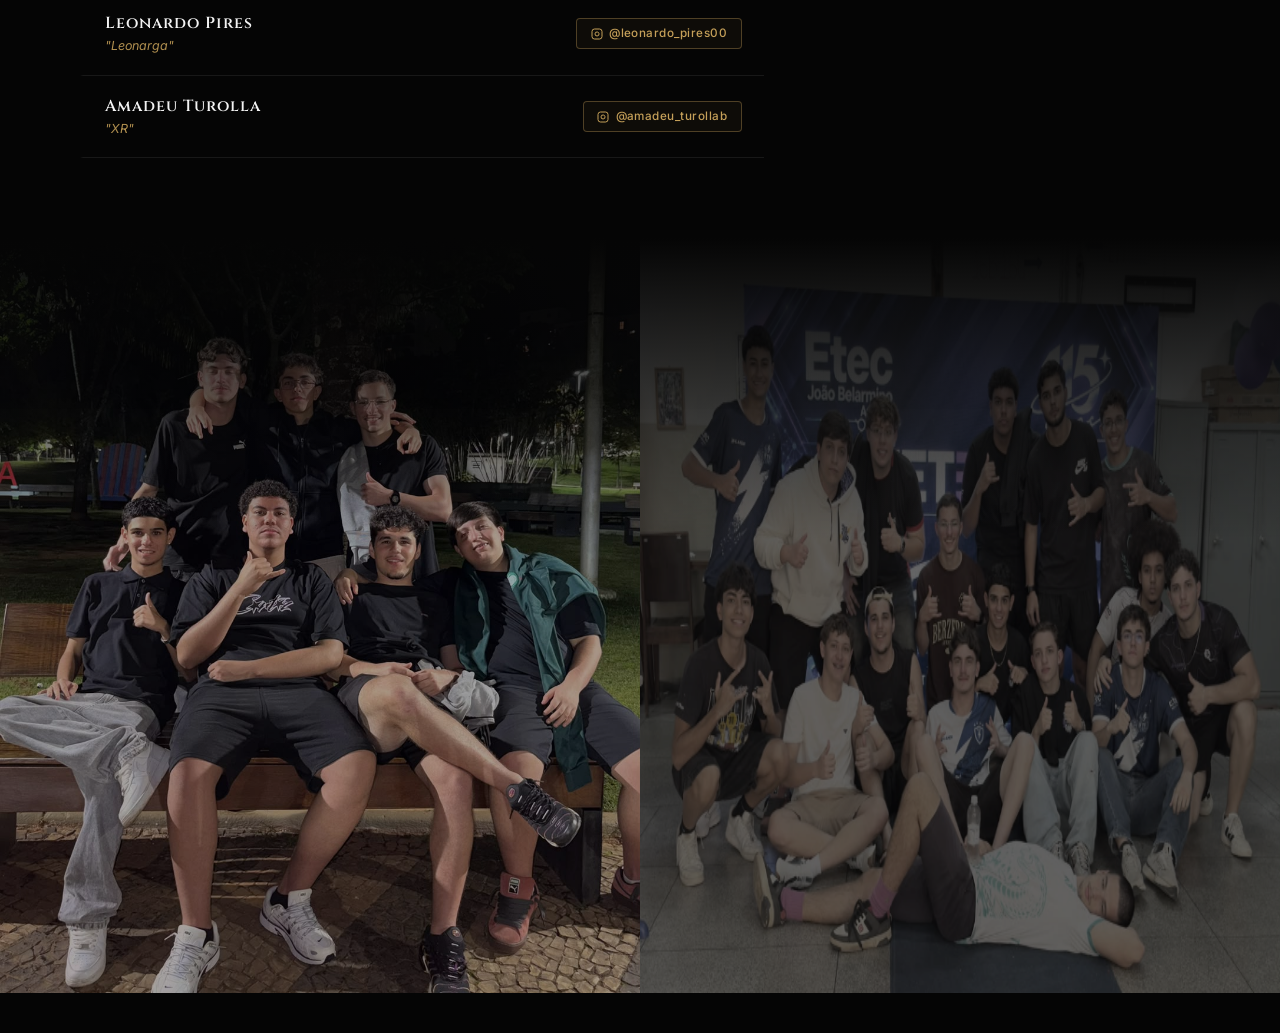
==== commit ec782f50: "Add files via upload" ====
--- a/index.html
+++ b/index.html
@@ -1,11 +1,11 @@
-<!DOCTYPE html>
+﻿<!DOCTYPE html>
 <html lang="pt-BR">
 
 <head>
     <meta charset="UTF-8">
     <meta name="viewport" content="width=device-width, initial-scale=1.0">
     <title>A Junção</title>
-    <meta name="description" content="Site oficial da Junção. Um grupo permanentemente fechado.">
+    <meta name="description" content="A Junção Forjada.">
     <link
         href="https://fonts.googleapis.com/css2?family=Cinzel:wght@400;600;700;900&family=Inter:wght@300;400;500;600;700&display=swap"
         rel="stylesheet">
@@ -19,8 +19,6 @@
             <nav>
                 <button class="nav-btn active" data-target="presentation">Integrantes</button>
                 <button class="nav-btn" data-target="constitution">Constituição</button>
-                <button class="nav-btn" data-target="premiacao">O Jogo</button>
-                <button class="nav-btn" data-target="ranking">Ranking</button>
             </nav>
         </header>
 
@@ -350,131 +348,46 @@
                                 pessoa, para evitar poluição e várzea. Se você apareceu em um story de outra pessoa, não
                                 conta como seu, então não é obrigatório o intervalo.</p>
                         </li>
+                        <li>
+                            <span class="law-number">XI.</span>
+                            <p><strong>Organização nas Mensagens:</strong> É permitido no máximo 1 pessoa a cada diálogo
+                                nas redes sociais,e essa pessoa deve ser identificada no meio de comunicação do Junção.
+                                Cada
+                                pessoa pode manter o diálogo por 20 minutos.</p>
+                        </li>
+                        <li>
+                            <span class="law-number">XII.</span>
+                            <p><strong>Postura Pública:</strong> XII. A mesma identificação da lei XI deve ser feita
+                                para curtidas, comentários e postagens no perfil do Junção.</p>
+                        </li>
                     </ul>
                 </div>
             </section>
 
-            <!-- O Jogo Tab -->
-            <section id="premiacao" class="tab-content">
-                <div class="glass-panel">
-                    <h2>O Jogo da Junção</h2>
-
-                    <div class="prize-highlight">
-                        <div class="prize-badge">
-                            <span class="prize-value">R$ 20</span>
-                            <span class="prize-freq">por pessoa (toda sexta-feira)</span>
-                        </div>
-                    </div>
-
-                    <h3 class="rules-title">Como Funciona</h3>
-                    <p class="manifesto" style="margin-bottom: 2.5rem;">O jogo da Junção recompensa quem se
-                        dedica.<br>Apenas o mais forte leva o
-                        prêmio. Jogue durante a semana e acumule pontos para vencer a premiação de sexta-feira.</p>
-
-                    <h3 class="rules-title">Regulamento Oficial</h3>
-                    <ul class="laws-list">
-                        <li>
-                            <span class="law-number">§1</span>
-                            <p><strong>Valor do Prêmio:</strong> A premiação semanal tem valor fixo de <strong>R$
-                                    20,00</strong>, pago ao vencedor toda sexta-feira.</p>
-                        </li>
-                        <li>
-                            <span class="law-number">§2</span>
-                            <p><strong>Período de Apuração:</strong> A contagem de pontos inicia no
-                                <strong>sábado</strong> e encerra na <strong>manhã da sexta-feira</strong>. Pontos fora
-                                desse intervalo não serão contabilizados.
-                            </p>
-                        </li>
-                        <li>
-                            <span class="law-number">§3</span>
-                            <p><strong>Vencedor Único:</strong> Somente <strong>uma pessoa</strong> pode ser declarada
-                                vencedora por semana. Aquele que acumular a maior pontuação no período leva o prêmio
-                                integral.</p>
-                        </li>
-                        <li>
-                            <span class="law-number">§4</span>
-                            <p><strong>Cadastro Obrigatório:</strong> Para ser elegível, o participante <strong>deve ter
-                                    informado o Instagram correto</strong> no cadastro do jogo. Cadastro com dados
-                                falsos ou incompletos resulta na invalidação dos pontos.</p>
-                        </li>
-                        <li>
-                            <span class="law-number">§5</span>
-                            <p><strong>Critério de Desempate:</strong> Em caso de empate absoluto na pontuação, vence o
-                                jogador que atingiu a pontuação máxima primeiro (por ordem cronológica de registro).</p>
-                        </li>
-                        <li>
-                            <span class="law-number">§6</span>
-                            <p><strong>Proibição de Contas Múltiplas:</strong> Cada integrante pode possuir apenas
-                                <strong>uma conta</strong> no jogo. O uso de contas alternativas para acumular pontos
-                                resultará em banimento permanente da premiação.
-                            </p>
-                        </li>
-                        <li>
-                            <span class="law-number">§7</span>
-                            <p><strong>Anti-Trapaça:</strong> Qualquer forma de manipulação, exploit ou uso de
-                                ferramentas externas para inflar pontuação será punida com <strong>desclassificação
-                                    imediata</strong> e suspensão de 4 semanas consecutivas.</p>
-                        </li>
-                        <li>
-                            <span class="law-number">§8</span>
-                            <p><strong>Prazo de Resgate:</strong> O vencedor tem até o <strong>dia seguinte</strong>
-                                para mandar os dados de recebimento do prêmio. Caso o vencedor não envie os dados de
-                                recebimento do prêmio no prazo, o prêmio acumula para a semana seguinte.</p>
-                        </li>
-                        <li>
-                            <span class="law-number">§9</span>
-                            <p><strong>Transparência Total:</strong> O ranking de pontuação é público para todos os
-                                integrantes da Junção, e pode ser verificada aqui: LINK.</p>
-                        </li>
-                        <li>
-                            <span class="law-number">§10</span>
-                            <p><strong>Alterações no Regulamento:</strong> Mudanças nas regras da premiação só podem ser
-                                aprovadas por votação da maioria dos integrantes da Junção, com aviso prévio de pelo
-                                menos 48 horas.</p>
-                        </li>
-                    </ul>
-                </div>
-            </section>
-            <!-- Ranking Tab -->
-            <section id="ranking" class="tab-content">
-                <div class="constitution-layout">
-                    <h2>Ranking da Semana</h2>
-                    <p class="manifesto">Os melhores jogadores de Ping Pong. O ranking reseta toda sexta-feira Ã s
-                        00:00.</p>
-                    <div class="rules-container" id="ranking-container">
-                        <p style="text-align:center; color: var(--muted);">Carregando ranking...</p>
-                    </div>
-                    <div style="text-align: center; margin-top: 20px;">
-                        <a href="http://juncaogame.ct.ws/jogo" target="_blank" class="btn-join"
-                            style="text-decoration:none; display:inline-block;">Jogar Agora</a>
-                    </div>
-                </div>
-            </section>
-        </main>
-    </div>
-
-    <div class="bottom-images">
-        <div class="gradient-overlay-top"></div>
-        <div class="foto-wrapper foto1-wrapper">
-            <img src="foto1.jpeg" alt="Foto da Junção 1">
-        </div>
-        <div class="foto-wrapper foto2-wrapper">
-            <img src="foto2.png" alt="Foto da Junção 2">
-        </div>
-    </div>
-
-    <div id="member-modal" class="modal-overlay">
-        <div class="modal-content glass-panel">
-            <span class="close-modal">&times;</span>
-            <img id="modal-img" src="" alt="Foto do Membro">
-            <div id="modal-info" class="member-info" style="align-items: center; text-align: center;"></div>
-            <a id="modal-instagram" href="#" target="_blank" class="instagram-btn" style="margin-top: 1rem;"></a>
-        </div>
-    </div>
-
-    <script src="https://www.gstatic.com/firebasejs/10.4.0/firebase-app-compat.js"></script>
-    <script src="https://www.gstatic.com/firebasejs/10.4.0/firebase-firestore-compat.js"></script>
-    <script src="script.js"></script>
+
+            <div class="bottom-images">
+                <div class="gradient-overlay-top"></div>
+                <div class="foto-wrapper foto1-wrapper">
+                    <img src="foto1.jpeg" alt="Foto da Junção 1">
+                </div>
+                <div class="foto-wrapper foto2-wrapper">
+                    <img src="foto2.png" alt="Foto da Junção 2">
+                </div>
+            </div>
+
+            <div id="member-modal" class="modal-overlay">
+                <div class="modal-content glass-panel">
+                    <span class="close-modal">&times;</span>
+                    <img id="modal-img" src="" alt="Foto do Membro">
+                    <div id="modal-info" class="member-info" style="align-items: center; text-align: center;"></div>
+                    <a id="modal-instagram" href="#" target="_blank" class="instagram-btn"
+                        style="margin-top: 1rem;"></a>
+                </div>
+            </div>
+
+            <script src="https://www.gstatic.com/firebasejs/10.4.0/firebase-app-compat.js"></script>
+            <script src="https://www.gstatic.com/firebasejs/10.4.0/firebase-firestore-compat.js"></script>
+            <script src="script.js"></script>
 </body>
 
 </html>
--- a/style.css
+++ b/style.css
@@ -13,7 +13,9 @@
 }
 
 /* == RESET ============================================= */
-*, *::before, *::after {
+*,
+*::before,
+*::after {
     margin: 0;
     padding: 0;
     box-sizing: border-box;
@@ -529,6 +531,7 @@
         opacity: 0;
         transform: translateY(-18px);
     }
+
     to {
         opacity: 1;
         transform: translateY(0);
@@ -540,6 +543,7 @@
         opacity: 0;
         transform: translateY(12px);
     }
+
     to {
         opacity: 1;
         transform: translateY(0);
@@ -716,4 +720,28 @@
 
 .ranking-score small {
     color: var(--muted);
-}
+}
+
+.btn-join {
+    background: linear-gradient(135deg, #6c5ce7, #8e44ad);
+    color: #fff !important;
+    font-size: 18px;
+    font-weight: 700;
+    padding: 14px 34px;
+    border-radius: 12px;
+    border: none;
+    box-shadow: 0 6px 18px rgba(108, 92, 231, 0.35);
+    transition: all 0.25s ease;
+    cursor: pointer;
+}
+
+.btn-join:hover {
+    transform: translateY(-3px);
+    box-shadow: 0 10px 25px rgba(108, 92, 231, 0.5);
+    filter: brightness(1.1);
+}
+
+.btn-join:active {
+    transform: translateY(0);
+    box-shadow: 0 4px 12px rgba(108, 92, 231, 0.3);
+}
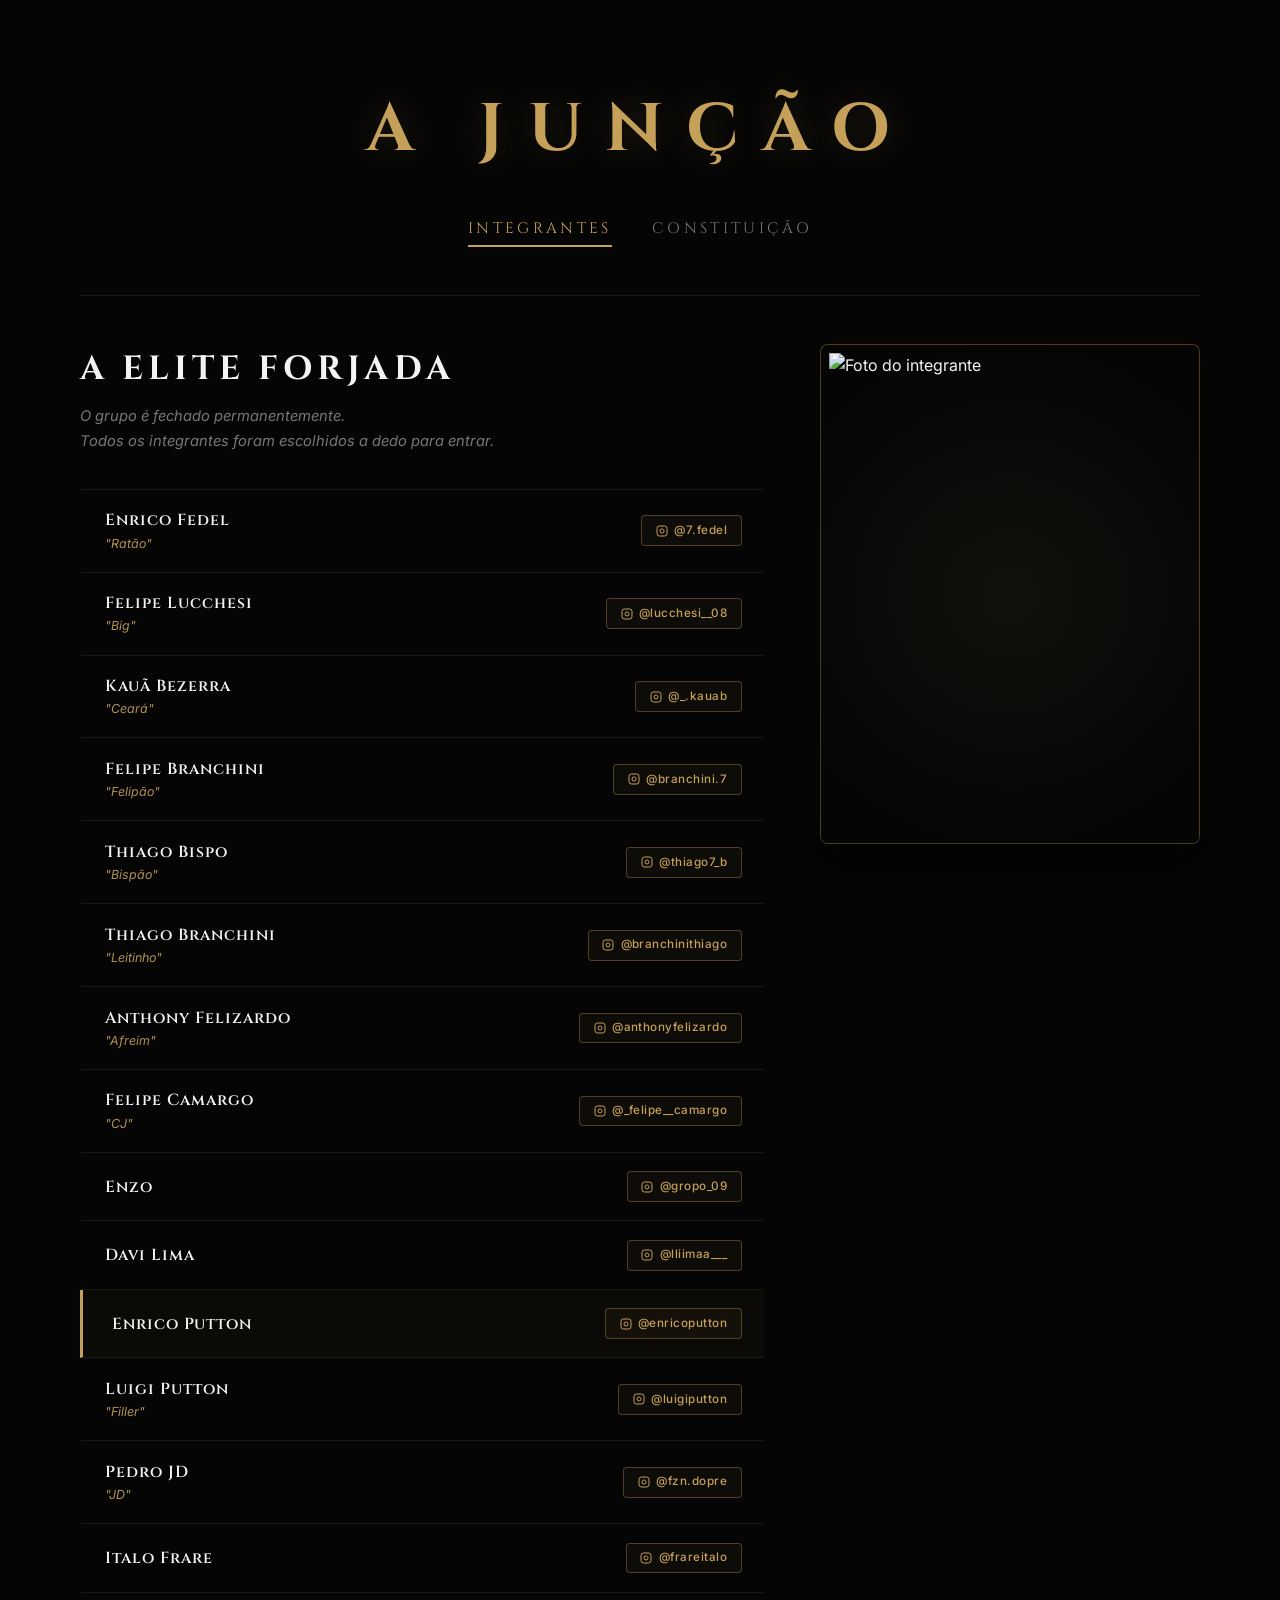
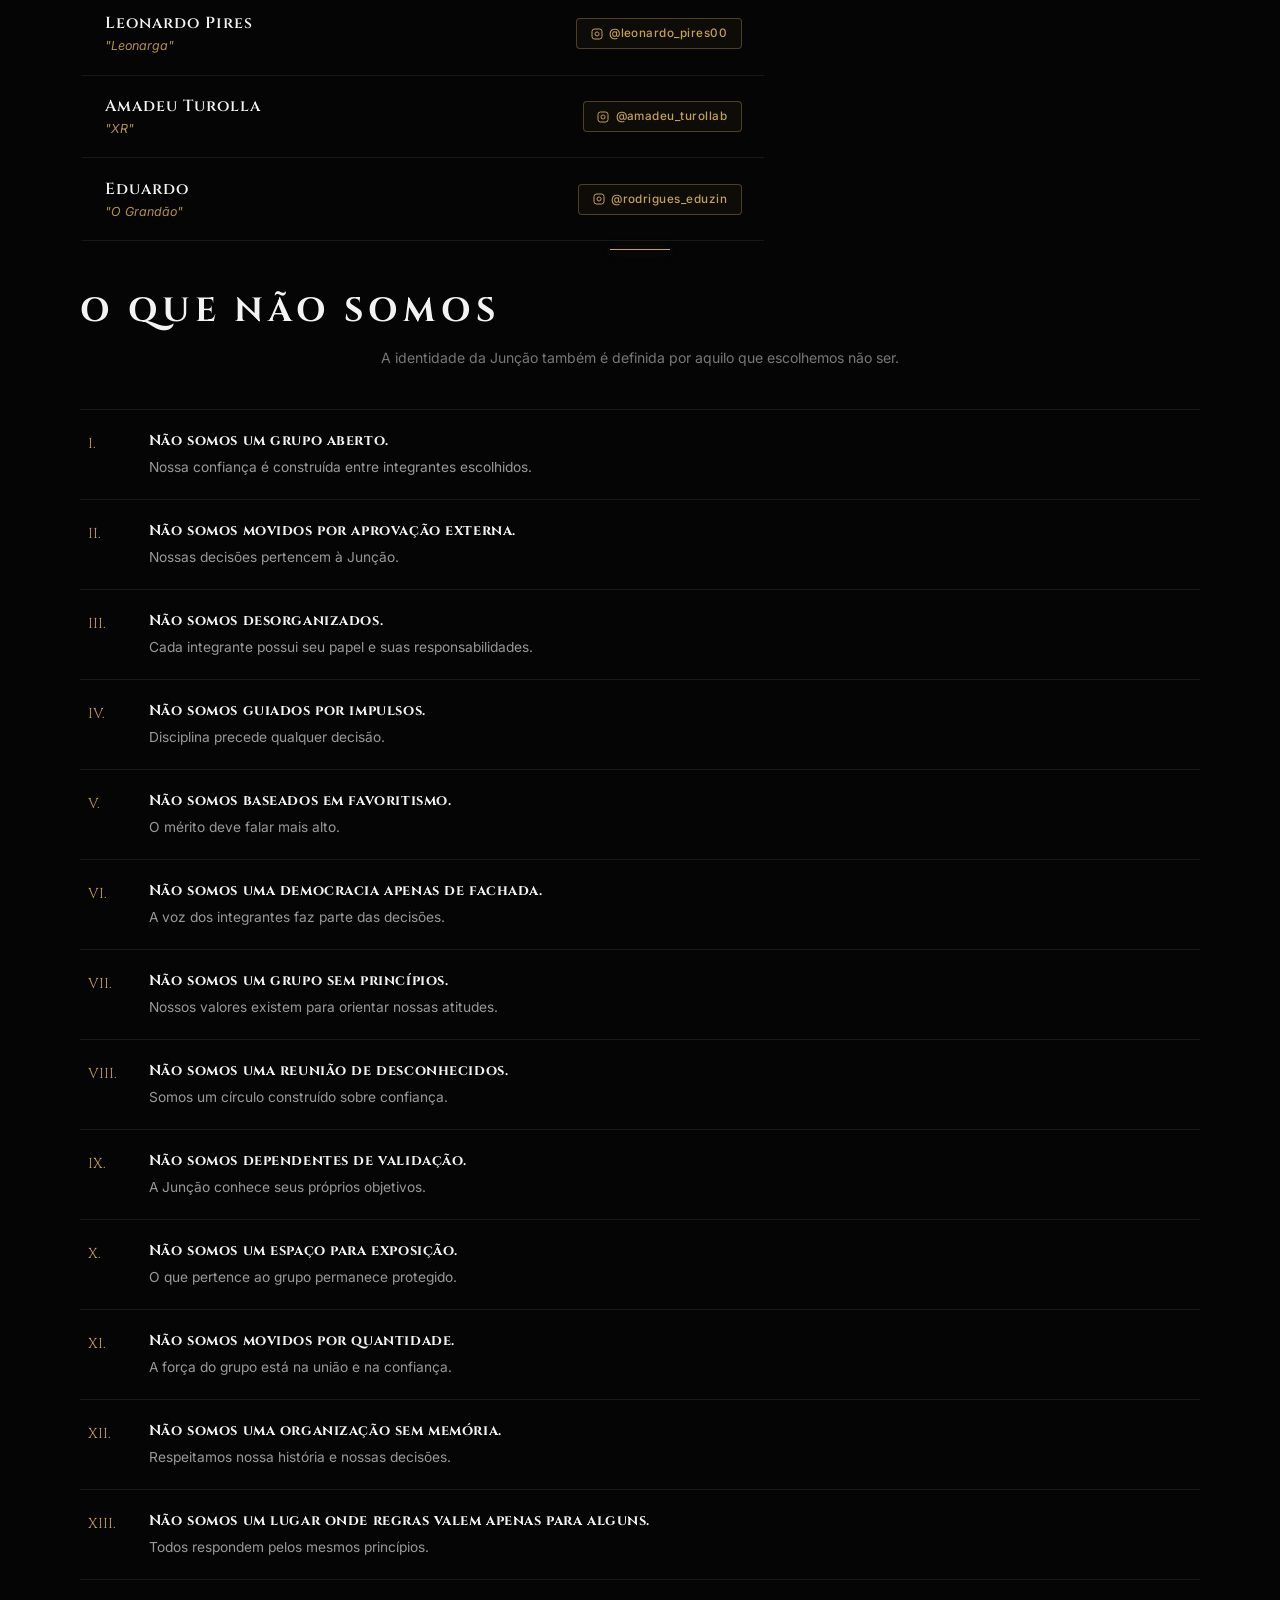
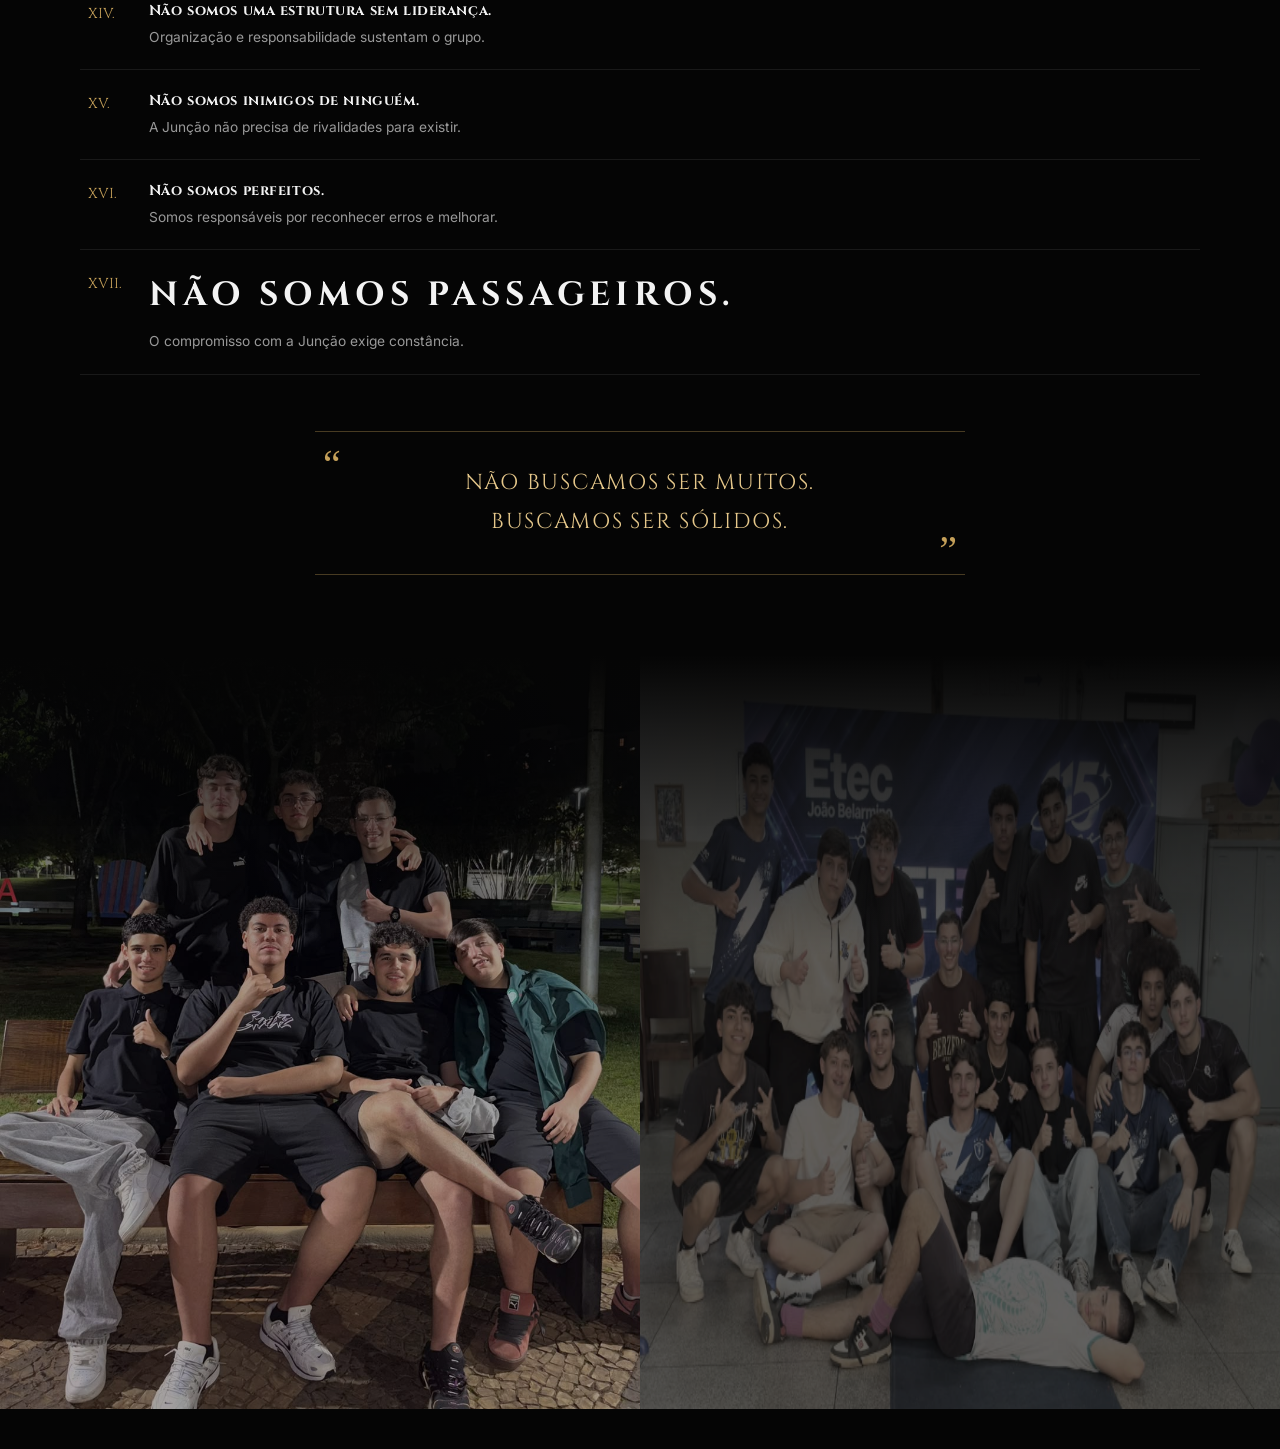
==== commit a3111dda: "Add files via upload" ====
--- a/index.html
+++ b/index.html
@@ -273,6 +273,22 @@
                                     <span>@amadeu_turollab</span>
                                 </a>
                             </div>
+                            <div class="member-card" data-photo="pessoas/eduardo.png">
+                                <div class="member-info">
+                                    <span class="member-name">Eduardo</span>
+                                    <span class="member-nickname">"O Grandão"</span>
+                                </div>
+                                <a href="https://www.instagram.com/rodrigues_eduzin/" target="_blank"
+                                    class="instagram-btn">
+                                    <svg width="12" height="12" viewBox="0 0 24 24" fill="none" stroke="currentColor"
+                                        stroke-width="2">
+                                        <rect x="2" y="2" width="20" height="20" rx="5" ry="5" />
+                                        <path d="M16 11.37A4 4 0 1 1 12.63 8 4 4 0 0 1 16 11.37z" />
+                                        <line x1="17.5" y1="6.5" x2="17.51" y2="6.5" />
+                                    </svg>
+                                    <span>@rodrigues_eduzin</span>
+                                </a>
+                            </div>
                         </div>
                     </div>
 
@@ -331,38 +347,171 @@
                                 alheia.</p>
                         </li>
                         <li>
-                            <span class="law-number">VIII.</span>
-                            <p><strong>O Ritual da Sexta-Feira:</strong> Toda sexta-feira é dia sagrado de premiação. O
-                                vencedor do Jogo da Junção recebe sua recompensa publicamente. A participação no jogo é
-                                voluntária, mas a honra de vencer é eterna.</p>
-                        </li>
-                        <li>
                             <span class="law-number">IX.</span>
                             <p><strong>O Mérito Acima de Tudo:</strong> Glórias e recompensas dentro da Junção são
                                 conquistadas por mérito próprio. Não existe atalho, não existe favor. O esforço
                                 individual é a moeda mais valiosa da Ordem.</p>
                         </li>
-                        <li>
-                            <span class="law-number">X.</span>
-                            <p><strong>O Limite de Stories:</strong> É permitido no máximo 1 story a cada hora por
-                                pessoa, para evitar poluição e várzea. Se você apareceu em um story de outra pessoa, não
-                                conta como seu, então não é obrigatório o intervalo.</p>
-                        </li>
-                        <li>
-                            <span class="law-number">XI.</span>
-                            <p><strong>Organização nas Mensagens:</strong> É permitido no máximo 1 pessoa a cada diálogo
-                                nas redes sociais,e essa pessoa deve ser identificada no meio de comunicação do Junção.
-                                Cada
-                                pessoa pode manter o diálogo por 20 minutos.</p>
-                        </li>
-                        <li>
-                            <span class="law-number">XII.</span>
-                            <p><strong>Postura Pública:</strong> XII. A mesma identificação da lei XI deve ser feita
-                                para curtidas, comentários e postagens no perfil do Junção.</p>
-                        </li>
                     </ul>
                 </div>
             </section>
+
+            <!-- O Que Não Somos -->
+            <div class="glass-panel what-we-are-not">
+                <div class="section-divider"></div>
+
+                <h2>O Que Não Somos</h2>
+                <p class="section-subtitle">
+                    A identidade da Junção também é definida por aquilo que escolhemos não ser.
+                </p>
+
+                <div class="not-list">
+
+                    <div class="not-item">
+                        <span class="not-number">I.</span>
+                        <div>
+                            <strong>Não somos um grupo aberto.</strong>
+                            <p>Nossa confiança é construída entre integrantes escolhidos.</p>
+                        </div>
+                    </div>
+
+                    <div class="not-item">
+                        <span class="not-number">II.</span>
+                        <div>
+                            <strong>Não somos movidos por aprovação externa.</strong>
+                            <p>Nossas decisões pertencem à Junção.</p>
+                        </div>
+                    </div>
+
+                    <div class="not-item">
+                        <span class="not-number">III.</span>
+                        <div>
+                            <strong>Não somos desorganizados.</strong>
+                            <p>Cada integrante possui seu papel e suas responsabilidades.</p>
+                        </div>
+                    </div>
+
+                    <div class="not-item">
+                        <span class="not-number">IV.</span>
+                        <div>
+                            <strong>Não somos guiados por impulsos.</strong>
+                            <p>Disciplina precede qualquer decisão.</p>
+                        </div>
+                    </div>
+
+                    <div class="not-item">
+                        <span class="not-number">V.</span>
+                        <div>
+                            <strong>Não somos baseados em favoritismo.</strong>
+                            <p>O mérito deve falar mais alto.</p>
+                        </div>
+                    </div>
+
+                    <div class="not-item">
+                        <span class="not-number">VI.</span>
+                        <div>
+                            <strong>Não somos uma democracia apenas de fachada.</strong>
+                            <p>A voz dos integrantes faz parte das decisões.</p>
+                        </div>
+                    </div>
+
+                    <div class="not-item">
+                        <span class="not-number">VII.</span>
+                        <div>
+                            <strong>Não somos um grupo sem princípios.</strong>
+                            <p>Nossos valores existem para orientar nossas atitudes.</p>
+                        </div>
+                    </div>
+
+                    <div class="not-item">
+                        <span class="not-number">VIII.</span>
+                        <div>
+                            <strong>Não somos uma reunião de desconhecidos.</strong>
+                            <p>Somos um círculo construído sobre confiança.</p>
+                        </div>
+                    </div>
+
+                    <div class="not-item">
+                        <span class="not-number">IX.</span>
+                        <div>
+                            <strong>Não somos dependentes de validação.</strong>
+                            <p>A Junção conhece seus próprios objetivos.</p>
+                        </div>
+                    </div>
+
+                    <div class="not-item">
+                        <span class="not-number">X.</span>
+                        <div>
+                            <strong>Não somos um espaço para exposição.</strong>
+                            <p>O que pertence ao grupo permanece protegido.</p>
+                        </div>
+                    </div>
+
+                    <div class="not-item">
+                        <span class="not-number">XI.</span>
+                        <div>
+                            <strong>Não somos movidos por quantidade.</strong>
+                            <p>A força do grupo está na união e na confiança.</p>
+                        </div>
+                    </div>
+
+                    <div class="not-item">
+                        <span class="not-number">XII.</span>
+                        <div>
+                            <strong>Não somos uma organização sem memória.</strong>
+                            <p>Respeitamos nossa história e nossas decisões.</p>
+                        </div>
+                    </div>
+
+                    <div class="not-item">
+                        <span class="not-number">XIII.</span>
+                        <div>
+                            <strong>Não somos um lugar onde regras valem apenas para alguns.</strong>
+                            <p>Todos respondem pelos mesmos princípios.</p>
+                        </div>
+                    </div>
+
+                    <div class="not-item">
+                        <span class="not-number">XIV.</span>
+                        <div>
+                            <strong>Não somos uma estrutura sem liderança.</strong>
+                            <p>Organização e responsabilidade sustentam o grupo.</p>
+                        </div>
+                    </div>
+
+                    <div class="not-item">
+                        <span class="not-number">XV.</span>
+                        <div>
+                            <strong>Não somos inimigos de ninguém.</strong>
+                            <p>A Junção não precisa de rivalidades para existir.</p>
+                        </div>
+                    </div>
+
+                    <div class="not-item">
+                        <span class="not-number">XVI.</span>
+                        <div>
+                            <strong>Não somos perfeitos.</strong>
+                            <p>Somos responsáveis por reconhecer erros e melhorar.</p>
+                        </div>
+                    </div>
+
+                    <div class="not-item">
+                        <span class="not-number">XVII.</span>
+                        <div>
+                            <h2>Não somos passageiros.</h2>
+                            <p>O compromisso com a Junção exige constância.</p>
+                        </div>
+                    </div>
+
+                </div>
+
+                <div class="closing-statement">
+                    <span>“</span>
+                    <p>Não buscamos ser muitos.<br>Buscamos ser sólidos.</p>
+                    <span>”</span>
+                </div>
+            </div>
+
 
 
             <div class="bottom-images">
--- a/style.css
+++ b/style.css
@@ -744,4 +744,147 @@
 .btn-join:active {
     transform: translateY(0);
     box-shadow: 0 4px 12px rgba(108, 92, 231, 0.3);
-}+}
+
+
+```css
+/* == O QUE NÃO SOMOS =================================== */
+
+.what-we-are-not {
+    margin-top: 4rem;
+    padding-top: 2.5rem;
+}
+
+.section-divider {
+    width: 60px;
+    height: 1px;
+    background: var(--gold);
+    margin: 0 auto 2.2rem;
+    box-shadow: 0 0 12px rgba(197, 160, 89, 0.35);
+}
+
+.section-subtitle {
+    color: var(--muted);
+    font-size: .88rem;
+    text-align: center;
+    max-width: 600px;
+    margin: 0 auto 2.5rem;
+    line-height: 1.7;
+}
+
+.not-list {
+    display: flex;
+    flex-direction: column;
+}
+
+.not-item {
+    display: grid;
+    grid-template-columns: 2.8rem 1fr;
+    gap: 1rem;
+    padding: 1.25rem .5rem;
+    border-bottom: 1px solid var(--border);
+    transition: background .25s ease, padding-left .25s ease;
+}
+
+.not-item:first-child {
+    border-top: 1px solid var(--border);
+}
+
+.not-item:hover {
+    background: rgba(197, 160, 89, 0.035);
+    padding-left: 1rem;
+}
+
+.not-number {
+    font-family: var(--font-head);
+    color: var(--gold);
+    font-size: .9rem;
+    padding-top: .15rem;
+}
+
+.not-item strong {
+    display: block;
+    color: var(--text);
+    font-family: var(--font-head);
+    font-size: .9rem;
+    letter-spacing: .04em;
+    margin-bottom: .25rem;
+}
+
+.not-item p {
+    color: #999;
+    font-size: .86rem;
+    line-height: 1.7;
+}
+
+.closing-statement {
+    margin: 3.5rem auto 1rem;
+    padding: 2rem 1.5rem;
+    text-align: center;
+    border-top: 1px solid var(--border-gold);
+    border-bottom: 1px solid var(--border-gold);
+    position: relative;
+    max-width: 650px;
+}
+
+.closing-statement p {
+    font-family: var(--font-head);
+    color: var(--gold-light);
+    font-size: clamp(1rem, 3vw, 1.35rem);
+    line-height: 1.8;
+    letter-spacing: .08em;
+    text-transform: uppercase;
+}
+
+.closing-statement span {
+    color: var(--gold);
+    font-family: Georgia, serif;
+    font-size: 2.5rem;
+    line-height: 1;
+}
+
+.closing-statement span:first-child {
+    position: absolute;
+    left: .5rem;
+    top: .8rem;
+}
+
+.closing-statement span:last-child {
+    position: absolute;
+    right: .5rem;
+    bottom: .2rem;
+}
+
+/* MOBILE */
+@media (max-width: 767px) {
+
+    .what-we-are-not {
+        margin-top: 3rem;
+        padding-top: 2rem;
+    }
+
+    .not-item {
+        grid-template-columns: 2.2rem 1fr;
+        gap: .7rem;
+        padding: 1.1rem .2rem;
+    }
+
+    .not-item:hover {
+        padding-left: .5rem;
+    }
+
+    .not-item strong {
+        font-size: .8rem;
+    }
+
+    .not-item p {
+        font-size: .8rem;
+    }
+
+    .closing-statement {
+        margin-top: 2.5rem;
+        padding: 1.5rem 1rem;
+    }
+}
+
+```
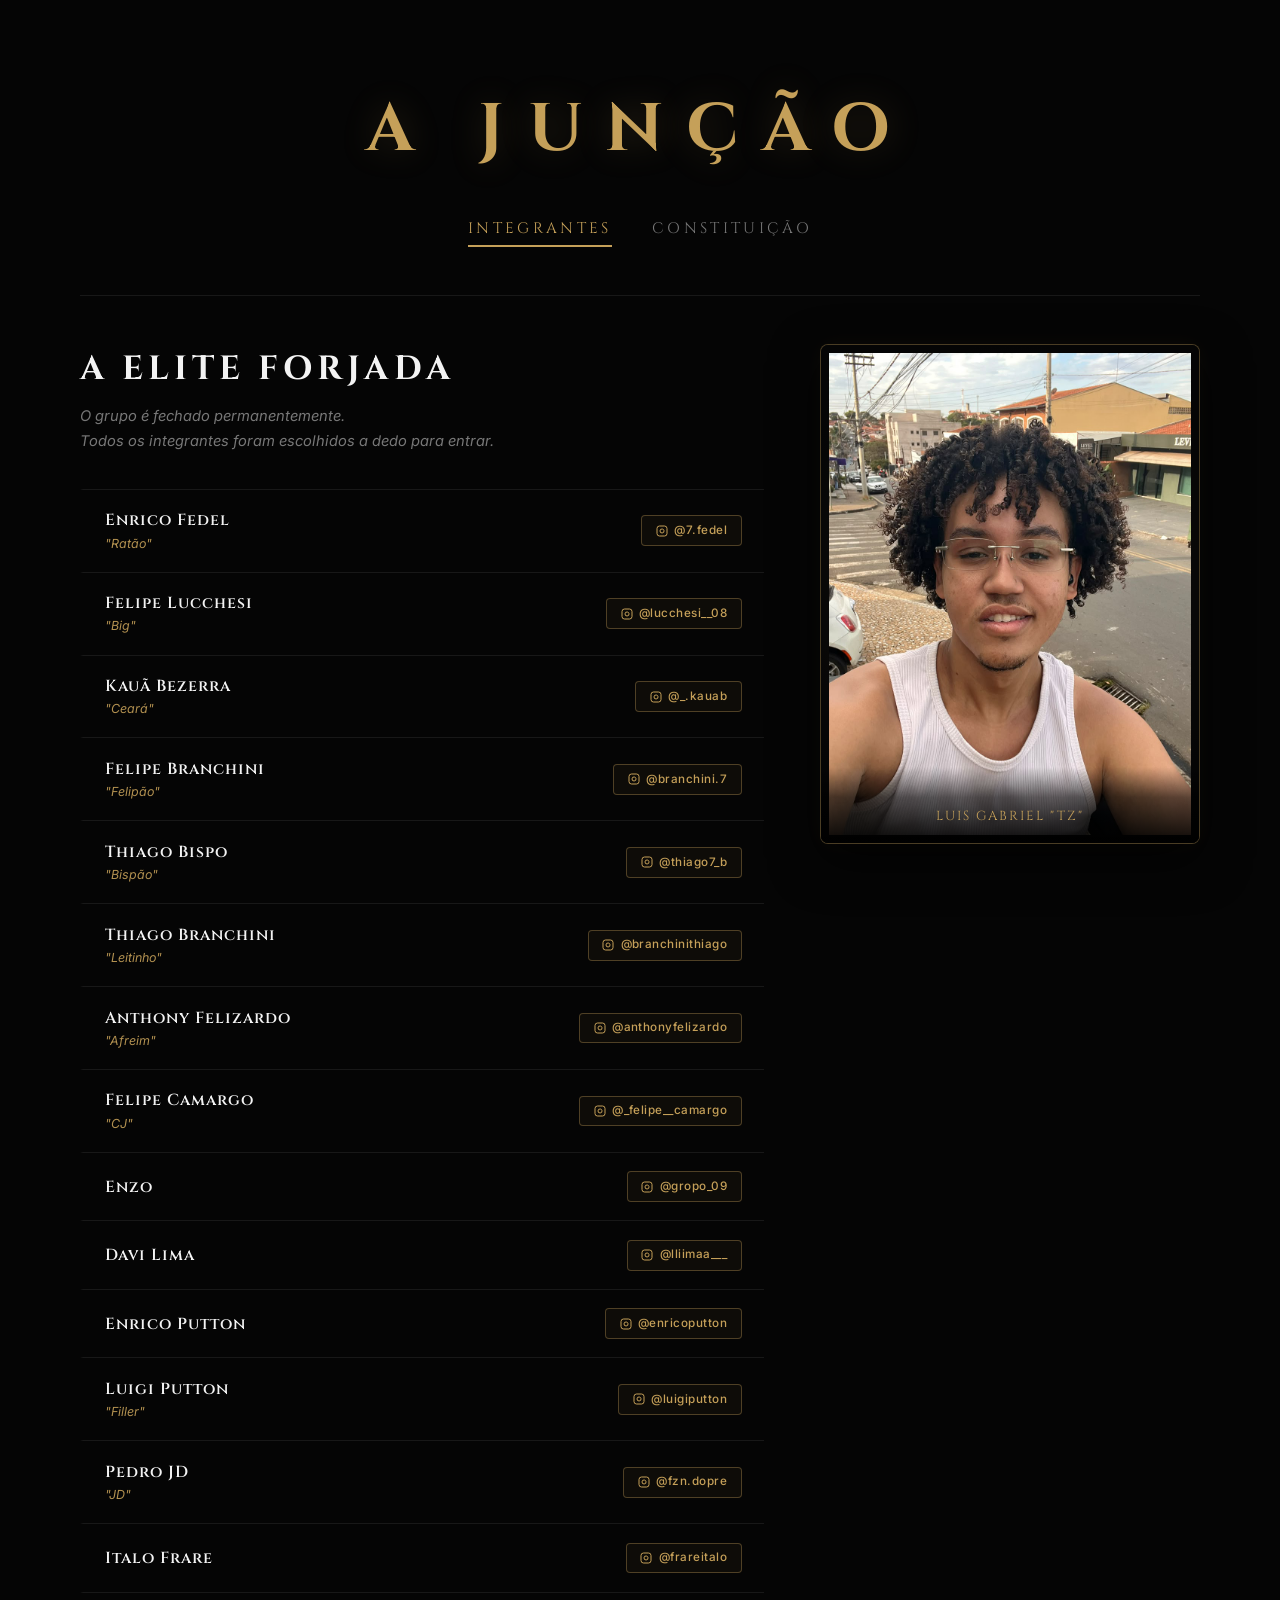
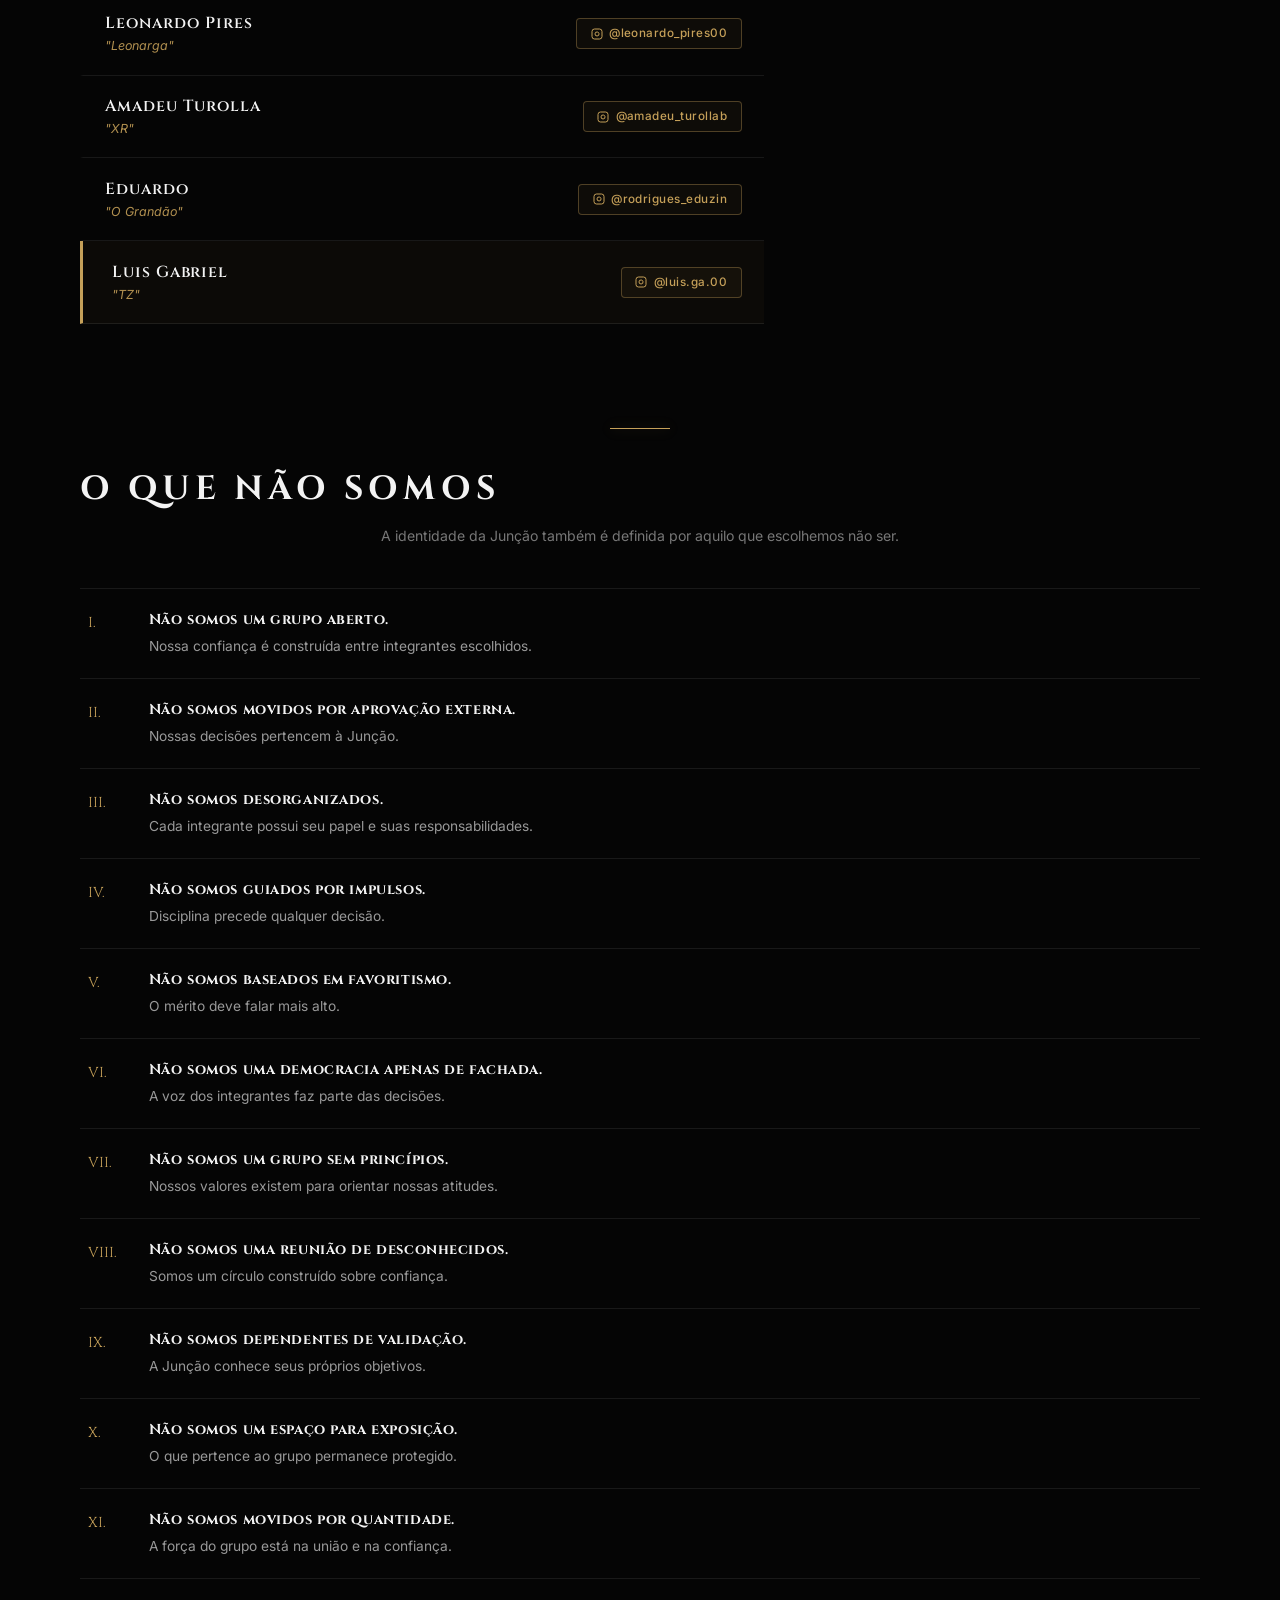
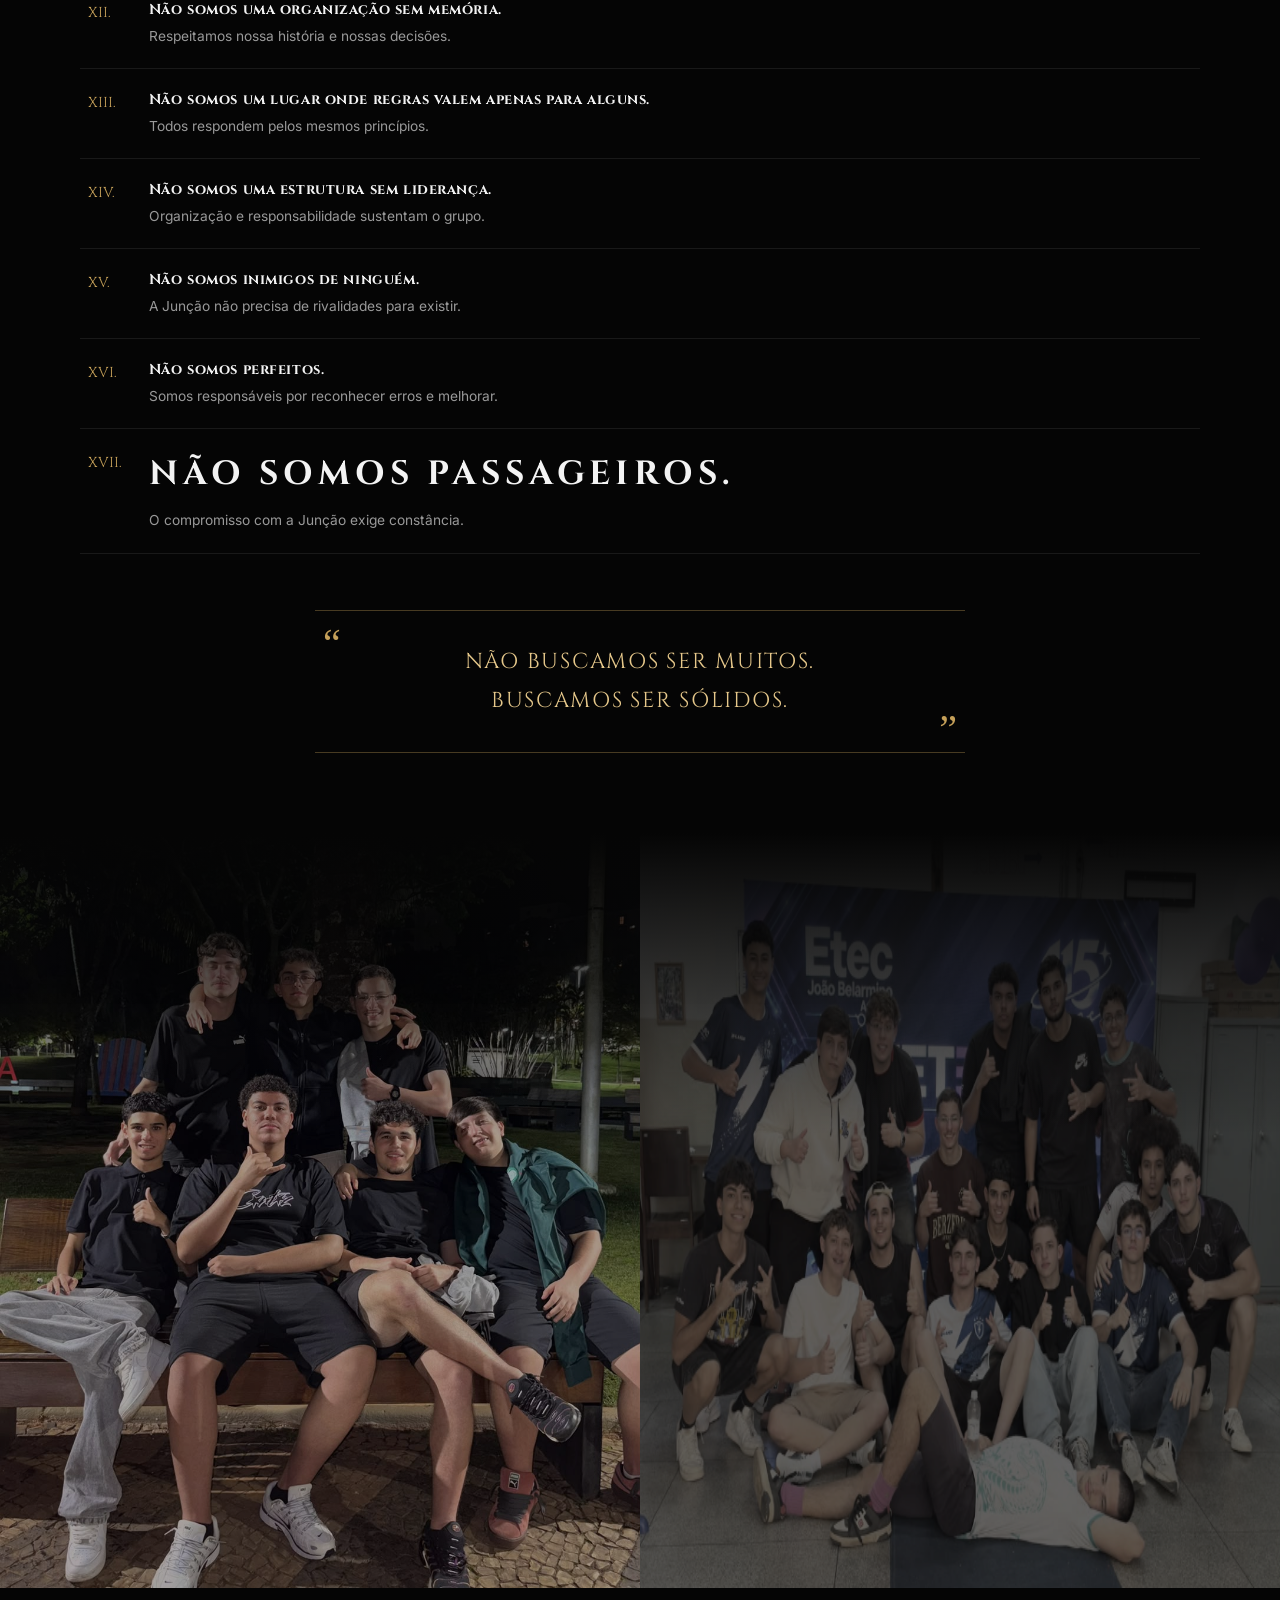
==== commit 4387fadc: "Add files via upload" ====
--- a/index.html
+++ b/index.html
@@ -183,7 +183,7 @@
                                     <span>@lliimaa___</span>
                                 </a>
                             </div>
-                            <div class="member-card">
+                            <div class="member-card" data-photo="pessoas/enricop.png">
                                 <div class="member-info">
                                     <span class="member-name">Enrico Putton</span>
                                 </div>
@@ -287,6 +287,21 @@
                                         <line x1="17.5" y1="6.5" x2="17.51" y2="6.5" />
                                     </svg>
                                     <span>@rodrigues_eduzin</span>
+                                </a>
+                            </div>
+                            <div class="member-card" data-photo="pessoas/luis.jpeg">
+                                <div class="member-info">
+                                    <span class="member-name">Luis Gabriel</span>
+                                    <span class="member-nickname">"TZ"</span>
+                                </div>
+                                <a href="https://www.instagram.com/luis.ga.00/" target="_blank" class="instagram-btn">
+                                    <svg width="12" height="12" viewBox="0 0 24 24" fill="none" stroke="currentColor"
+                                        stroke-width="2">
+                                        <rect x="2" y="2" width="20" height="20" rx="5" ry="5" />
+                                        <path d="M16 11.37A4 4 0 1 1 12.63 8 4 4 0 0 1 16 11.37z" />
+                                        <line x1="17.5" y1="6.5" x2="17.51" y2="6.5" />
+                                    </svg>
+                                    <span>@luis.ga.00</span>
                                 </a>
                             </div>
                         </div>
--- a/style.css
+++ b/style.css
@@ -747,7 +747,7 @@
 }
 
 
-```css
+
 /* == O QUE NÃO SOMOS =================================== */
 
 .what-we-are-not {
@@ -885,6 +885,4 @@
         margin-top: 2.5rem;
         padding: 1.5rem 1rem;
     }
-}
-
-```+}
